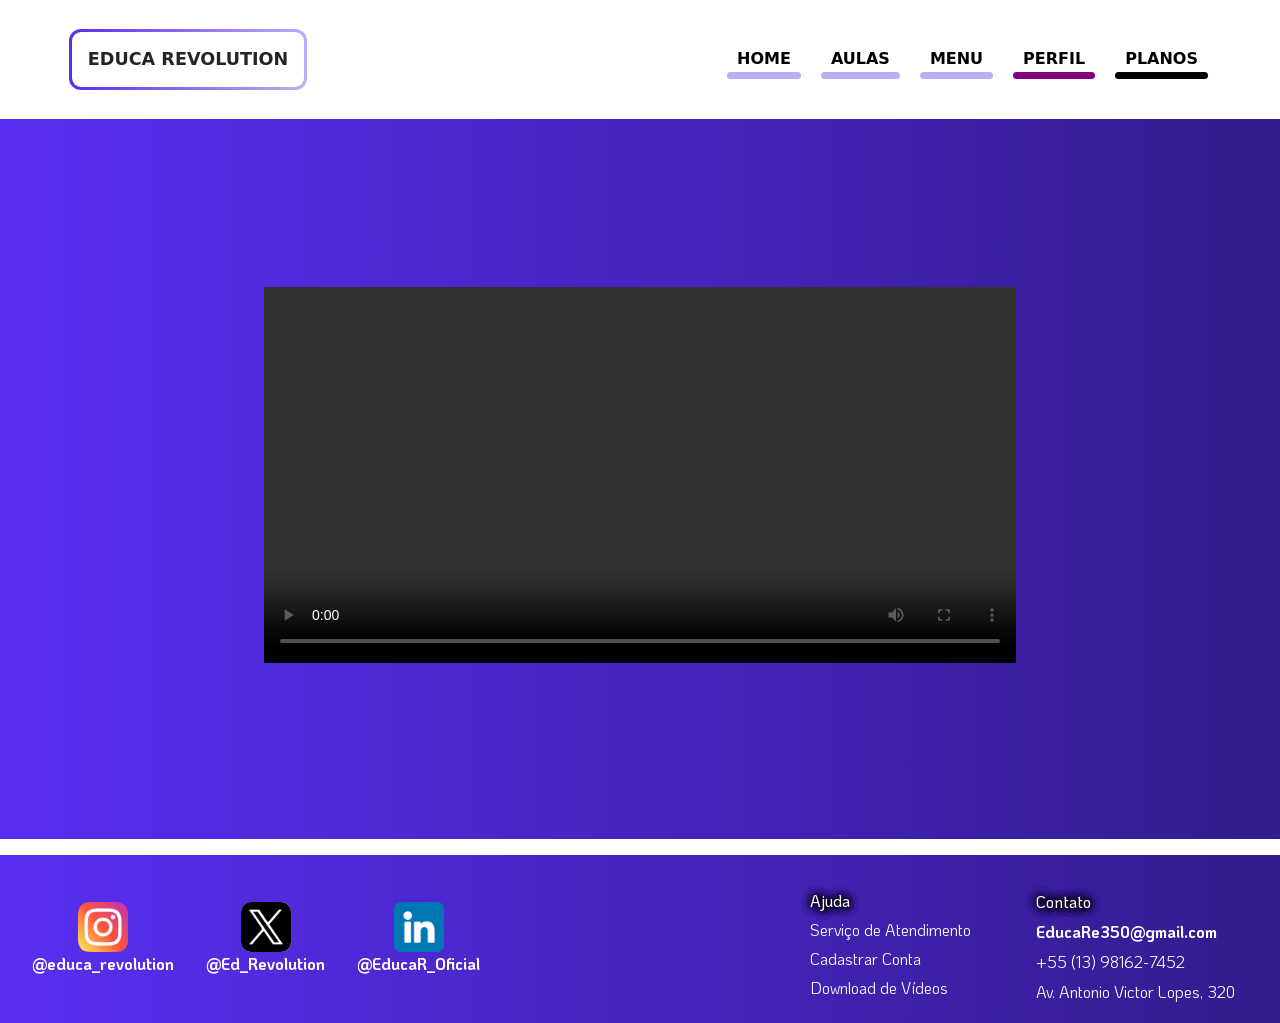
==== aulas-video.html @ f3bda728 "Add files via upload" ====
<!DOCTYPE html>
<html lang="en">
<head>
    <meta charset="UTF-8">
    <meta name="viewport" content="width=device-width, initial-scale=1.0">
    <title>Aula - <span id="videoTitle"></span></title>
    <link rel="stylesheet" href="css/aulas-video.css">
    <link href="https://cdn.jsdelivr.net/npm/bootstrap@5.3.3/dist/css/bootstrap.min.css" rel="stylesheet" integrity="sha384-QWTKZyjpPEjISv5WaRU9OFeRpok6YctnYmDr5pNlyT2bRjXh0JMhjY6hW+ALEwIH" crossorigin="anonymous">
    <link rel="stylesheet" href="https://cdnjs.cloudflare.com/ajax/libs/font-awesome/6.0.0-beta3/css/all.min.css">
</head>
<body>
    
    <nav class="navbar px-5 ">

        <div class="logo">
            EDUCA REVOLUTION
        </div>
        
        <button aria-controls="navigation" aria-expanded="false" class="mobile-toggle">
    
            <i class="fa-solid fa-bars"></i>
            
            
            <span class="sr-only">
                Menu
            </span>
            
        </button>
        
        
        <ul aria-expanded="false" id="navigation" class="nav-links mx-4">
            
            <img aria-hidden="true" class="nav-logo" src="imagens/nav-logo.png">
            
            <li class="mobile-spacing"><a href="home.html" class="nav-item">HOME</a></li>
            <li class="mobile-spacing"><a href="aulas.html" class="nav-item">AULAS</a></li>
            <li class="mobile-spacing"><a href="menu.html" class="nav-item">MENU</a></li>
            <li class="mobile-spacing"><a href="perfil.html" class="nav-item special">PERFIL</a></li>
            <li class="mobile-spacing"><a href="premium.html" class="nav-item premium">PLANOS</a></li>
            
        </ul>
        
        
    </nav>

    <!--esta div é o fundo preto que aparece quando abre-se o menu do MOBILE. -->
    <div class="nav-overlay"></div>

    <main>
    
        <div class="video-container">

                    <video width="1366" controls>
                        <source src="imagens/placeholder-video.mp4" type="video/mp4">
                    </video>
    
            <div class="video__title">
                <h1 id="videoTitle"></h1>
                <!-- <button class="video__playlist-add"></button>
                <button class="video__download"></button> -->
            </div>

        </div>


    </main>

    <!-- Rodape -->
    <footer class="text-white"> <!-- Caixa Roxa - Container -->


        <address class="m-0"> <!-- Tag para endereços e contatos, usada para enquadramento -->
        
        <div class="d-flex flex-row">

            <!-- Icone do instagram -->
            <div class="d-flex align-items-center flex-column alignment-icons">

                <a href="#" class="d-flex align-items-center flex-column link-icons">
                <img class="icon" src="imagens/instagram-icone.png">   
                <p class="text-white fw-bold" style="font-size: 1,23em;">@educa_revolution</p>
                </a>

            </div>

            <!-- Icone do Twitter -->
            <div class="d-flex align-items-center flex-column alignment-icons">

                <a href="#" class="d-flex align-items-center flex-column link-icons">
                    <img class="icon x" src="imagens/twitter-icone.png">
                    <p class="text-white fw-bold" style="font-size: 1,23rem;">@Ed_Revolution</p>
                </a>

            </div>

            <!-- Icone do LinkedIn -->
            <div class="d-flex align-items-center flex-column alignment-icons">
                <a href="#" class="d-flex align-items-center flex-column link-icons">

                    <img class="icon" src="imagens/linkedin-icone.png">
                    <p class="text-white fw-bold" style="font-size: 1,23rem;">@EducaR_Oficial</p>

                </a>
            </div>

        </div>

        <!-- Eleentos da direita -->
        <div class="d-flex flex-row">
            
            <!--Sessão Ajuda-->
            <div class="d-flex flex-column alignment text-nowrap">
                <p style="margin: 1.5%;" class="text-outline text-white">Ajuda</p>
                <a style="margin: 1.5%;" class="link" href="#">Serviço de Atendimento</a>
                <a style="margin: 1.5%;" class="link" href="#">Cadastrar Conta</a>
                <a style="margin: 1.5%;" class="link" href="#">Download de Vídeos</a>
            </div>

            <!-- Sessão Contato -->
            <div class="d-flex flex-column alignment text-nowrap">
                <p style="margin: 1.5%;" class="text-outline text-white">Contato</p>
                <p style="margin: 1.5%;" class="fw-bold">EducaRe350@gmail.com</p>
                <p style="margin: 1.5%;">+55 (13) 98162-7452</p>
                <p style="margin: 1.5%;">Av. Antonio Victor Lopes, 320</p>
            </div>

        </div>


    </address>

    </footer>








<script src="js/aulas.js"></script>
<script src="https://cdn.jsdelivr.net/npm/bootstrap@5.3.3/dist/js/bootstrap.bundle.min.js" integrity="sha384-YvpcrYf0tY3lHB60NNkmXc5s9fDVZLESaAA55NDzOxhy9GkcIdslK1eN7N6jIeHz" crossorigin="anonymous"></script>
</body>
</html>
---- css/aulas-video.css ----
@import url('https://fonts.googleapis.com/css2?family=KoHo:ital,wght@0,200;0,300;0,400;0,500;0,600;0,700;1,200;1,300;1,400;1,500;1,600;1,700&display=swap');

/*Fonte KoHo*/
*{
    padding: 0;
    margin: 0;
}

html{
    font-size:16px;
    margin:0;
    padding: 0;
    box-sizing: border-box;
}

/* styles.css */
body {
    font-family: "KoHo";
}

/*organização da NavBar*/
  .navbar {
    display: flex;
    justify-content: space-between;
    align-items: center;
    background-color: white;
  }
  
  /*Estrutrura/cor da logo*/
  .logo {
    font-weight: bold;
    padding: 0.9rem 1rem;
    margin: 1.3rem;
    font-size: 1.1rem;
    border: 3px solid transparent;
    border-radius: 12px;
    background: linear-gradient(white, white) padding-box, linear-gradient(to right, #592EF2, #BDAEF2) border-box;
    position: relative;
    overflow: hidden;
    transition: color 0.3s;
  }
  
  /*animação da logo*/
  .logo::before {
    content: '';
    position: absolute;
    top: 0;
    left: 0;
    width: 100%;
    height: 100%;
    background-color: purple;
    z-index: -1;
    transition: transform 0.3s ease-in-out;
    transform-origin: left;
  }
  
  /*sensor de houver*/
  .logo:hover {
    color: white;
    background: linear-gradient(#592EF2, #9D85F2) padding-box
  }
  
  .mobile-toggle,
  .nav-logo{
    display: none;
  }

  /*Animação/estrutura dos traços em baixo das opções*/
  .nav-links {
    list-style: none;
    display: flex;
    gap: 20px;
    margin: 0;
    padding: 0;
  }
  
  .nav-item {
    text-decoration: none;
    color: black;
    font-weight: bold;
    padding: 6px 10px;
    border-radius: 10px;
    position: relative;
  }
  
  .nav-item::after {
    content: '';
    display: block;
    width: 100%;
    height: 7px;
    border-radius: 5px;
    background-color: #BDAEF2;
    position: absolute;
    bottom: -5px;
    left: 0;
    transition: bottom 0.3s, background-color 0.3s;
  }
  
  .nav-item:hover::after {
    bottom: 0;
    background-color: purple;
  }
  
  /*Deixa roxo Quando o houver é passado por cima*/
  .nav-item.special::after {
    background-color: purple;
  }
  
  /*PREMIUM*/
  .nav-item.premium::after {
    background-color: black;
  }
  
  .nav-item.active {
    color: white;
  }


.video-container{
    display: flex;
    flex-direction: column;
    justify-content: center;
    align-items: center;

    height: 80vh;
    width: 100%;
    margin-bottom: 1rem;
    padding: 16.5rem;

    background: linear-gradient(to right, #592EF2, #331B8C);
}

video{
    width: 100%;
    height: auto;
}

.video__title{
    width: 10rem;
    color: white;
    font-size: 3rem;
}




/*          FOOTER           */


/*Caixa roxa que engloba os elementos*/
footer { 
    font-family: "KoHo";
    width: auto;
    background: linear-gradient(to right, #592EF2, #331B8C);
    color: white;

}

/*Elemento filho do footer, serve para alinhamento*/
address{
    display:flex;
    align-items: center;
    justify-content: space-between;
    flex-direction: row;
    padding: 1rem;
}

/*alinhamento individual dos ícones*/
.icon{
    width:3.125rem;
    height:3.125rem;
}

/*Sombra do "ajuda" e "Contato" à direita do footer*/
.text-outline{
    font-family: "KoHo";
    font-weight: 500;
    text-shadow: 
        0em 0em 0.5em black,
        -0em 0em 0.5em black,
        0em -0em 0.5em black,
        -0em -0em 0.5em black,
        0 0 0.5em black;
}

/*Função link dos elementos embaixo do "Ajuda"*/
.link{
    text-decoration: none;
    color:white;
}

/*Faz mudar a cor dos links do "Ajuda"*/
.link:hover{
    text-decoration: underline;
    color: rgb(224, 190, 255);
}

/*Tira a underline dos icones das nossas redes*/
.link-icons{
    text-decoration: none;
}

/*Faz aparecer a underline*/
.link-icons:hover{
    text-decoration: underline;
    color: white;
}

/*Fundo branco e arredondamento do icone do Twitter (fundo transparente, o X fica roxo)*/
.x{
    background-color: white; 
    border-radius: 20%;
}
/*Alinhamento dos elementos da direita*/
.alignment{
    padding-top: 1em;
    padding-inline: 2em;
}

/*Alinhamento dos ícones à esquerda (ícones)*/
.alignment-icons{
    padding-top: 1em;
    padding-inline: 1em;
}

/*
##############################################
############### MEDIA QUERIES ################
##############################################
*/

@media screen and (min-width: 1400px){
    html{
        font-size:18px;
    }

    .aulas__grid{
        border:#7c58ff solid 3.5px;
        border-radius: 15px;
        width:23rem;
        background-color: rgb(255, 255, 255);
        padding: 1em;
        text-align: center;
        /* border:2px red solid; */
    }
}

@media screen and (max-width: 1040px){
    html{
        font-size:14px;
    }

    address{
        display:flex;
        align-items: center;
        justify-content: space-between;
        flex-direction: column;
        padding: 1rem;
    }
}

@media screen and (max-width: 950px){
    html{
        font-size:17px;
    }

    .aulas{
        margin: 1em auto;
        width: 80%;
        display: grid;
        grid-template-columns: repeat(2, 0.20fr);
        gap:0.6rem;
        justify-content: center;
        text-align: center;
        padding:1em 0;
    }

}

@media screen and (max-width: 800px){
    html{
        font-size:16px;
    }


    
    .aulas{
        margin: 1em auto;
        width: 80%;
        display: grid;
        grid-template-columns: repeat(1, 0.20fr);
        gap:0.6rem;
        justify-content: center;
        text-align: center;
        padding:1em 0;
    }
    
    .grid__text{
        margin:1em 0;
        text-align: justify;
        font-size: 1.4rem;
    }
    

}

@media screen and (max-width: 560px){
    html{
        font-size:12px;
    }

}
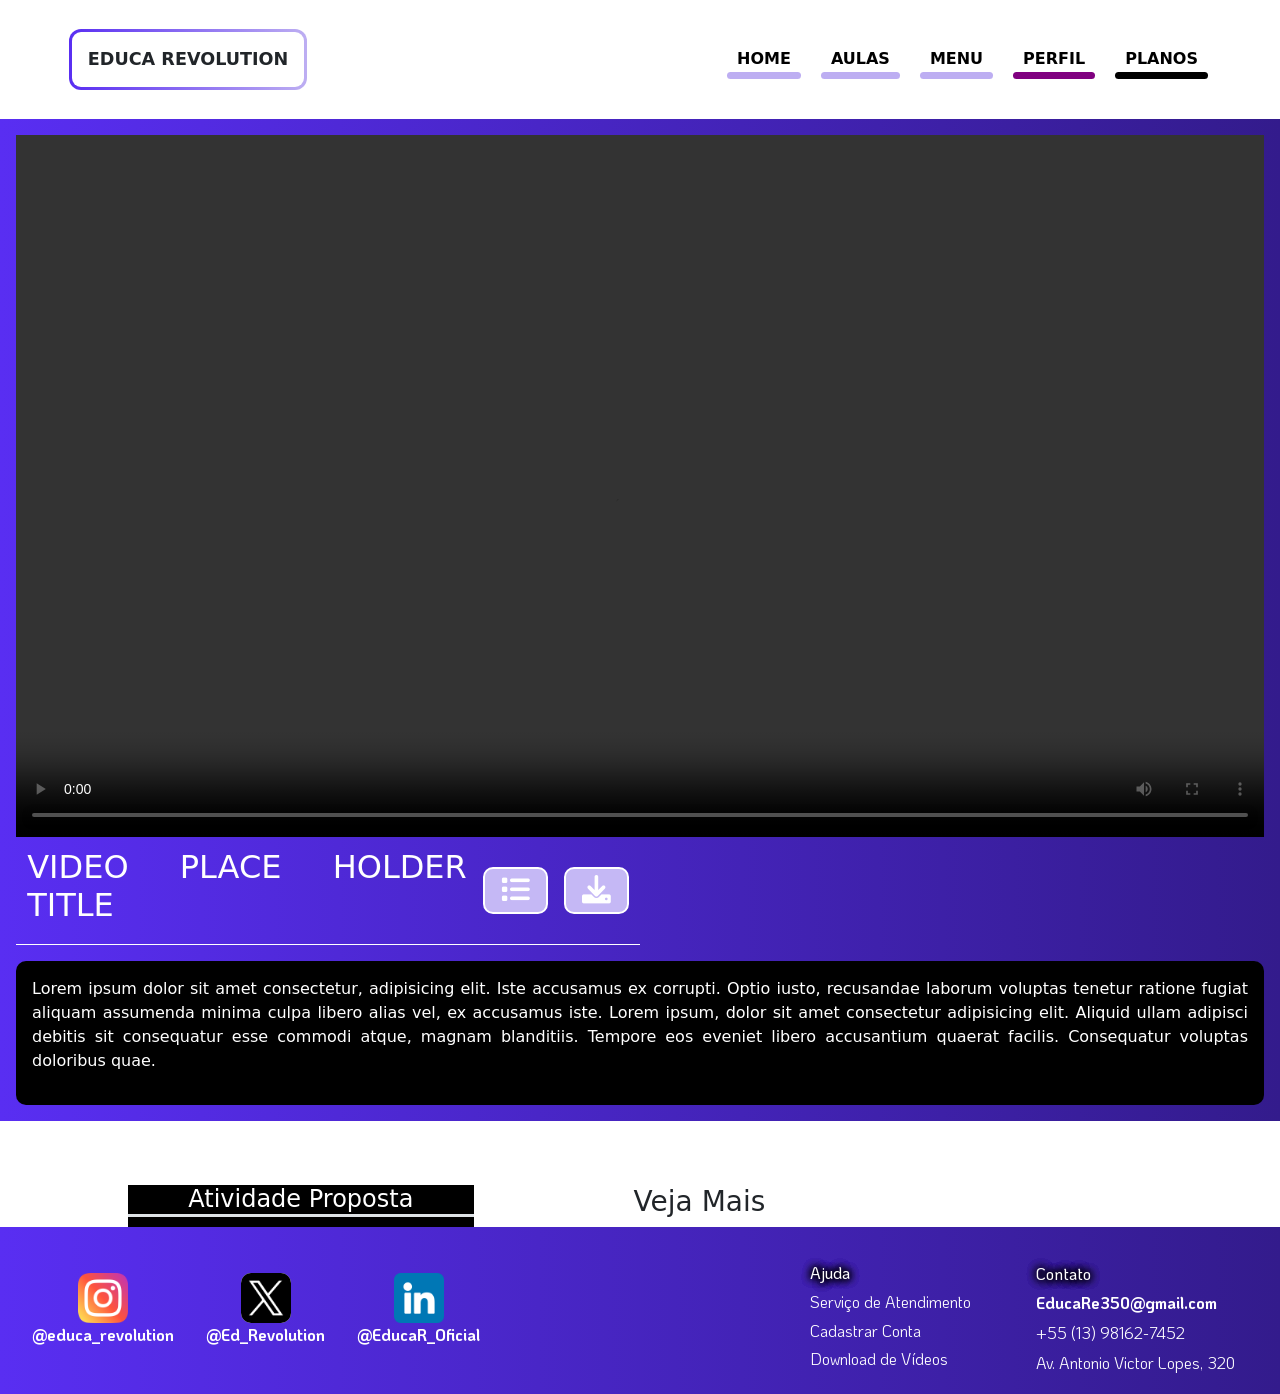
==== commit 1bd12d57: "Add files via upload Mudança de Menu Responsivo e sessão de vídeo" ====
--- a/aulas-video.html
+++ b/aulas-video.html
@@ -1,5 +1,5 @@
 <!DOCTYPE html>
-<html lang="en">
+<html lang="pt-br">
 <head>
     <meta charset="UTF-8">
     <meta name="viewport" content="width=device-width, initial-scale=1.0">
@@ -46,24 +46,45 @@
     <!--esta div é o fundo preto que aparece quando abre-se o menu do MOBILE. -->
     <div class="nav-overlay"></div>
 
-    <main>
+    <main class="video-container">
     
-        <div class="video-container">
+        <div class="video-responsive">
 
-                    <video width="1366" controls>
+                    <video controls>
                         <source src="imagens/placeholder-video.mp4" type="video/mp4">
                     </video>
-    
-            <div class="video__title">
-                <h1 id="videoTitle"></h1>
-                <!-- <button class="video__playlist-add"></button>
-                <button class="video__download"></button> -->
-            </div>
+                
+        </div>
+                
+        <div class="video__title">
+
+                <h2 id="videoTitle">VIDEO PLACE HOLDER TITLE</h2>
+
+                <div class="title__div">
+                    <button class="video__btn"><i class="fa-solid fa-list" style="color: #ffffff;"></i></button>
+                    <button class="video__btn"><i class="fa-solid fa-download" style="color: #ffffff;"></i></button>
+                </div>
 
         </div>
 
+        <div class="video-description">
 
+            <p>Lorem ipsum dolor sit amet consectetur, adipisicing elit. Iste accusamus ex corrupti. Optio iusto, recusandae laborum voluptas tenetur ratione fugiat aliquam assumenda minima culpa libero alias vel, ex accusamus iste. Lorem ipsum, dolor sit amet consectetur adipisicing elit. Aliquid ullam adipisci debitis sit consequatur esse commodi atque, magnam blanditiis. Tempore eos eveniet libero accusantium quaerat facilis. Consequatur voluptas doloribus quae.</p>
+
+        </div>
+        
     </main>
+
+    <div class="page-content">
+
+        <section class="page__lesson">
+            <h4 class="border-bottom border-3">Atividade Proposta</h4>
+        </section>
+
+        <aside class="page__recomended">
+            <h3>Veja Mais</h3>
+        </aside>
+    </div>
 
     <!-- Rodape -->
     <footer class="text-white"> <!-- Caixa Roxa - Container -->
--- a/css/aulas-video.css
+++ b/css/aulas-video.css
@@ -115,31 +115,86 @@
     color: white;
   }
 
-
 .video-container{
+    padding: 1rem;
+    margin-bottom: 4rem;
+    background: linear-gradient(to right, #592EF2, #331B8C);
+}
+
+.video-responsive{
+
+    position: relative;
+    width: 100%;
+    padding-bottom: 56.25%; /* Proporção 16:9 */
+    height: 0;
+    overflow: hidden;
+
+}
+
+.video-responsive video {
+
+    position: absolute;
+    top: 0;
+    left: 0;
+    width: 100%;
+    height: 100%;
+
+  }
+
+
+  .video__title{
+    display:flex;
+    flex-direction: row;
+    justify-content: space-between;
+    align-items: center;
+    text-align: justify;
+    
+    width: 50%;
+    padding: 0.7rem;
+
+    border-bottom: 1px solid white;
+    
+    color: white;
+    font-size: 3rem;
+}
+
+.title__div{
     display: flex;
-    flex-direction: column;
+    align-items: center;
     justify-content: center;
-    align-items: center;
-
-    height: 80vh;
-    width: 100%;
-    margin-bottom: 1rem;
-    padding: 16.5rem;
-
-    background: linear-gradient(to right, #592EF2, #331B8C);
-}
-
-video{
-    width: 100%;
-    height: auto;
-}
-
-.video__title{
-    width: 10rem;
-    color: white;
-    font-size: 3rem;
-}
+}
+
+.video__btn{
+    background-color: #c5b8f5;
+    font-size: 1.8rem;
+    border-radius: 10px;
+    border: 2px white solid;
+    padding: 0.01rem 1rem;
+    margin-left: 1rem;
+}
+
+.video-description{
+    padding: 1rem;
+    margin-top:1rem;
+    color: white;
+    background-color: black;
+    border-radius: 10px;
+    text-align: justify;
+}
+
+.page-content{
+    display: grid;
+    margin: 0 10%;
+    grid-template-columns: repeat(2, 0.4fr);
+    gap: 10rem;
+}
+
+.page__lesson{
+    background: black;
+    color: white;
+    text-align: center;
+}
+
 
 
 
@@ -310,3 +365,10 @@
     }
 
 }
+
+@media screen and (max-width: 420px){
+    html{
+        font-size:10px;
+    }
+
+}
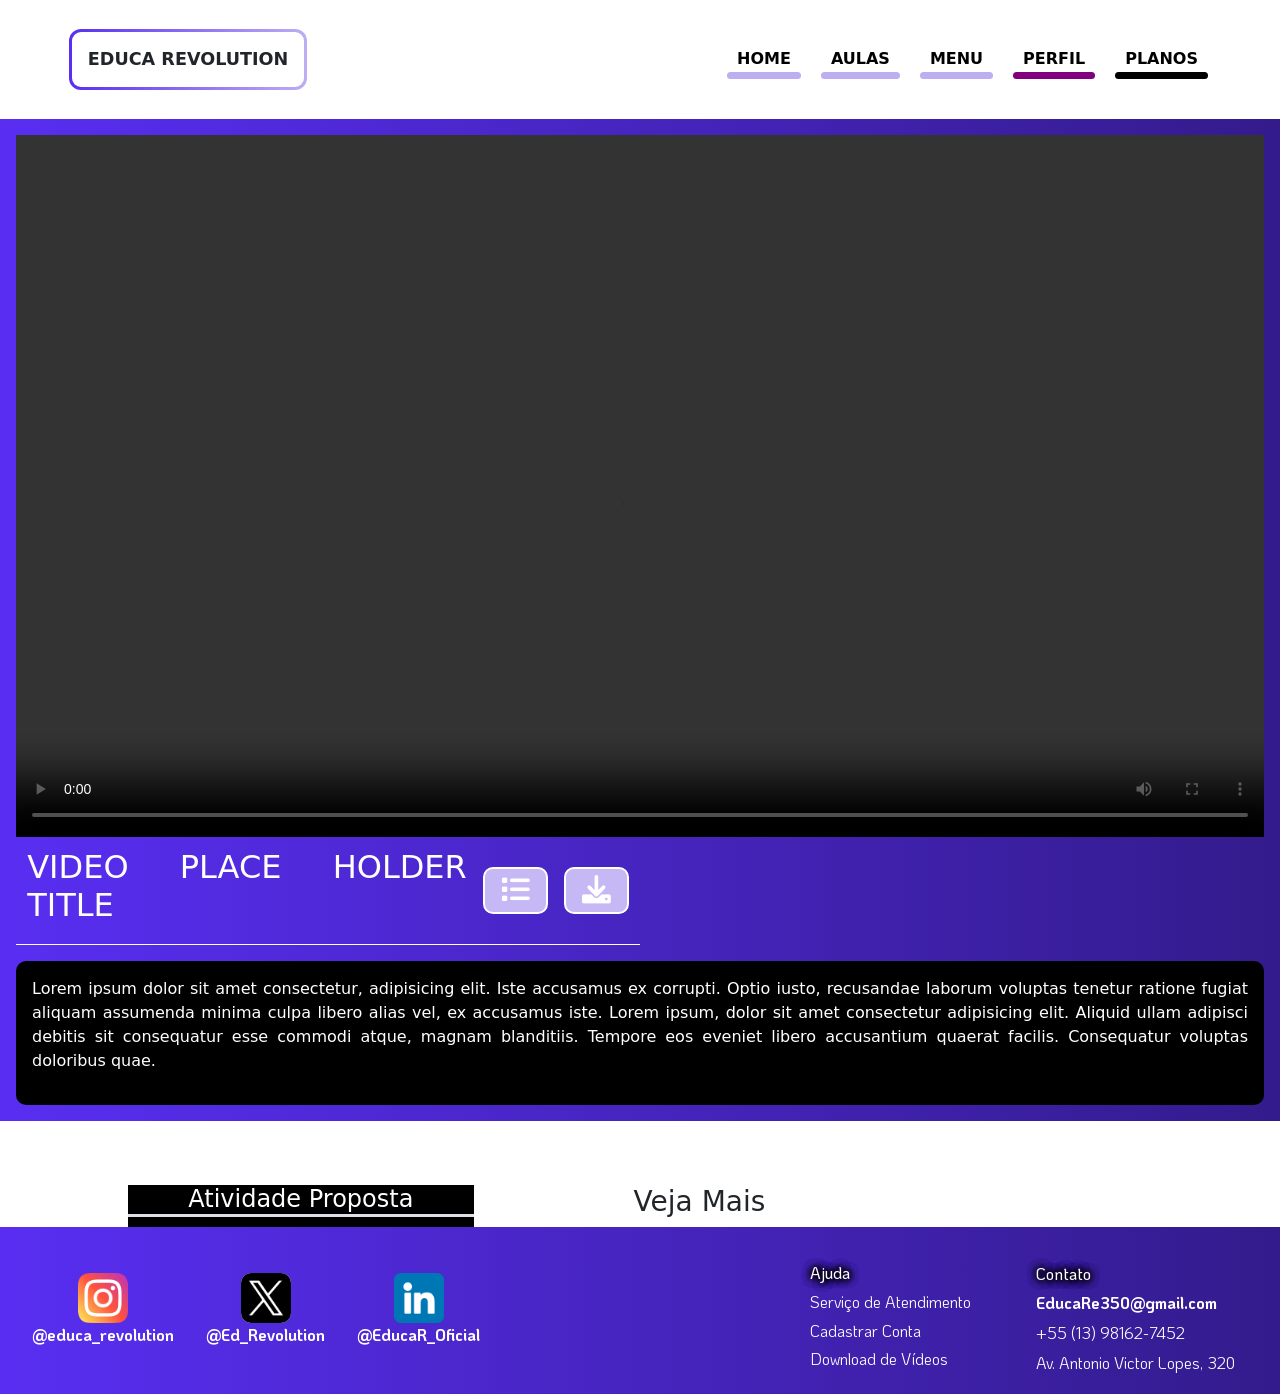
==== commit 8f0d5f8d: "Front-end do proejto ainda incompleto" ====
--- a/aulas-video.html
+++ b/aulas-video.html
@@ -1,165 +1,165 @@
-<!DOCTYPE html>
-<html lang="pt-br">
-<head>
-    <meta charset="UTF-8">
-    <meta name="viewport" content="width=device-width, initial-scale=1.0">
-    <title>Aula - <span id="videoTitle"></span></title>
-    <link rel="stylesheet" href="css/aulas-video.css">
-    <link href="https://cdn.jsdelivr.net/npm/bootstrap@5.3.3/dist/css/bootstrap.min.css" rel="stylesheet" integrity="sha384-QWTKZyjpPEjISv5WaRU9OFeRpok6YctnYmDr5pNlyT2bRjXh0JMhjY6hW+ALEwIH" crossorigin="anonymous">
-    <link rel="stylesheet" href="https://cdnjs.cloudflare.com/ajax/libs/font-awesome/6.0.0-beta3/css/all.min.css">
-</head>
-<body>
-    
-    <nav class="navbar px-5 ">
-
-        <div class="logo">
-            EDUCA REVOLUTION
-        </div>
-        
-        <button aria-controls="navigation" aria-expanded="false" class="mobile-toggle">
-    
-            <i class="fa-solid fa-bars"></i>
-            
-            
-            <span class="sr-only">
-                Menu
-            </span>
-            
-        </button>
-        
-        
-        <ul aria-expanded="false" id="navigation" class="nav-links mx-4">
-            
-            <img aria-hidden="true" class="nav-logo" src="imagens/nav-logo.png">
-            
-            <li class="mobile-spacing"><a href="home.html" class="nav-item">HOME</a></li>
-            <li class="mobile-spacing"><a href="aulas.html" class="nav-item">AULAS</a></li>
-            <li class="mobile-spacing"><a href="menu.html" class="nav-item">MENU</a></li>
-            <li class="mobile-spacing"><a href="perfil.html" class="nav-item special">PERFIL</a></li>
-            <li class="mobile-spacing"><a href="premium.html" class="nav-item premium">PLANOS</a></li>
-            
-        </ul>
-        
-        
-    </nav>
-
-    <!--esta div é o fundo preto que aparece quando abre-se o menu do MOBILE. -->
-    <div class="nav-overlay"></div>
-
-    <main class="video-container">
-    
-        <div class="video-responsive">
-
-                    <video controls>
-                        <source src="imagens/placeholder-video.mp4" type="video/mp4">
-                    </video>
-                
-        </div>
-                
-        <div class="video__title">
-
-                <h2 id="videoTitle">VIDEO PLACE HOLDER TITLE</h2>
-
-                <div class="title__div">
-                    <button class="video__btn"><i class="fa-solid fa-list" style="color: #ffffff;"></i></button>
-                    <button class="video__btn"><i class="fa-solid fa-download" style="color: #ffffff;"></i></button>
-                </div>
-
-        </div>
-
-        <div class="video-description">
-
-            <p>Lorem ipsum dolor sit amet consectetur, adipisicing elit. Iste accusamus ex corrupti. Optio iusto, recusandae laborum voluptas tenetur ratione fugiat aliquam assumenda minima culpa libero alias vel, ex accusamus iste. Lorem ipsum, dolor sit amet consectetur adipisicing elit. Aliquid ullam adipisci debitis sit consequatur esse commodi atque, magnam blanditiis. Tempore eos eveniet libero accusantium quaerat facilis. Consequatur voluptas doloribus quae.</p>
-
-        </div>
-        
-    </main>
-
-    <div class="page-content">
-
-        <section class="page__lesson">
-            <h4 class="border-bottom border-3">Atividade Proposta</h4>
-        </section>
-
-        <aside class="page__recomended">
-            <h3>Veja Mais</h3>
-        </aside>
-    </div>
-
-    <!-- Rodape -->
-    <footer class="text-white"> <!-- Caixa Roxa - Container -->
-
-
-        <address class="m-0"> <!-- Tag para endereços e contatos, usada para enquadramento -->
-        
-        <div class="d-flex flex-row">
-
-            <!-- Icone do instagram -->
-            <div class="d-flex align-items-center flex-column alignment-icons">
-
-                <a href="#" class="d-flex align-items-center flex-column link-icons">
-                <img class="icon" src="imagens/instagram-icone.png">   
-                <p class="text-white fw-bold" style="font-size: 1,23em;">@educa_revolution</p>
-                </a>
-
-            </div>
-
-            <!-- Icone do Twitter -->
-            <div class="d-flex align-items-center flex-column alignment-icons">
-
-                <a href="#" class="d-flex align-items-center flex-column link-icons">
-                    <img class="icon x" src="imagens/twitter-icone.png">
-                    <p class="text-white fw-bold" style="font-size: 1,23rem;">@Ed_Revolution</p>
-                </a>
-
-            </div>
-
-            <!-- Icone do LinkedIn -->
-            <div class="d-flex align-items-center flex-column alignment-icons">
-                <a href="#" class="d-flex align-items-center flex-column link-icons">
-
-                    <img class="icon" src="imagens/linkedin-icone.png">
-                    <p class="text-white fw-bold" style="font-size: 1,23rem;">@EducaR_Oficial</p>
-
-                </a>
-            </div>
-
-        </div>
-
-        <!-- Eleentos da direita -->
-        <div class="d-flex flex-row">
-            
-            <!--Sessão Ajuda-->
-            <div class="d-flex flex-column alignment text-nowrap">
-                <p style="margin: 1.5%;" class="text-outline text-white">Ajuda</p>
-                <a style="margin: 1.5%;" class="link" href="#">Serviço de Atendimento</a>
-                <a style="margin: 1.5%;" class="link" href="#">Cadastrar Conta</a>
-                <a style="margin: 1.5%;" class="link" href="#">Download de Vídeos</a>
-            </div>
-
-            <!-- Sessão Contato -->
-            <div class="d-flex flex-column alignment text-nowrap">
-                <p style="margin: 1.5%;" class="text-outline text-white">Contato</p>
-                <p style="margin: 1.5%;" class="fw-bold">EducaRe350@gmail.com</p>
-                <p style="margin: 1.5%;">+55 (13) 98162-7452</p>
-                <p style="margin: 1.5%;">Av. Antonio Victor Lopes, 320</p>
-            </div>
-
-        </div>
-
-
-    </address>
-
-    </footer>
-
-
-
-
-
-
-
-
-<script src="js/aulas.js"></script>
-<script src="https://cdn.jsdelivr.net/npm/bootstrap@5.3.3/dist/js/bootstrap.bundle.min.js" integrity="sha384-YvpcrYf0tY3lHB60NNkmXc5s9fDVZLESaAA55NDzOxhy9GkcIdslK1eN7N6jIeHz" crossorigin="anonymous"></script>
-</body>
+<!DOCTYPE html>
+<html lang="pt-br">
+<head>
+    <meta charset="UTF-8">
+    <meta name="viewport" content="width=device-width, initial-scale=1.0">
+    <title>Aula - <span id="videoTitle"></span></title>
+    <link rel="stylesheet" href="css/aulas-video.css">
+    <link href="https://cdn.jsdelivr.net/npm/bootstrap@5.3.3/dist/css/bootstrap.min.css" rel="stylesheet" integrity="sha384-QWTKZyjpPEjISv5WaRU9OFeRpok6YctnYmDr5pNlyT2bRjXh0JMhjY6hW+ALEwIH" crossorigin="anonymous">
+    <link rel="stylesheet" href="https://cdnjs.cloudflare.com/ajax/libs/font-awesome/6.0.0-beta3/css/all.min.css">
+</head>
+<body>
+    
+    <nav class="navbar px-5 ">
+
+        <div class="logo">
+            EDUCA REVOLUTION
+        </div>
+        
+        <button aria-controls="navigation" aria-expanded="false" class="mobile-toggle">
+    
+            <i class="fa-solid fa-bars"></i>
+            
+            
+            <span class="sr-only">
+                Menu
+            </span>
+            
+        </button>
+        
+        
+        <ul aria-expanded="false" id="navigation" class="nav-links mx-4">
+            
+            <img aria-hidden="true" class="nav-logo" src="imagens/nav-logo.png">
+            
+            <li class="mobile-spacing"><a href="home.html" class="nav-item">HOME</a></li>
+            <li class="mobile-spacing"><a href="aulas.html" class="nav-item">AULAS</a></li>
+            <li class="mobile-spacing"><a href="menu.html" class="nav-item">MENU</a></li>
+            <li class="mobile-spacing"><a href="perfil.html" class="nav-item special">PERFIL</a></li>
+            <li class="mobile-spacing"><a href="premium.html" class="nav-item premium">PLANOS</a></li>
+            
+        </ul>
+        
+        
+    </nav>
+
+    <!--esta div é o fundo preto que aparece quando abre-se o menu do MOBILE. -->
+    <div class="nav-overlay"></div>
+
+    <main class="video-container">
+    
+        <div class="video-responsive">
+
+                    <video controls>
+                        <source src="imagens/placeholder-video.mp4" type="video/mp4">
+                    </video>
+                
+        </div>
+                
+        <div class="video__title">
+
+                <h2 id="videoTitle">VIDEO PLACE HOLDER TITLE</h2>
+
+                <div class="title__div">
+                    <button class="video__btn"><i class="fa-solid fa-list" style="color: #ffffff;"></i></button>
+                    <button class="video__btn"><i class="fa-solid fa-download" style="color: #ffffff;"></i></button>
+                </div>
+
+        </div>
+
+        <div class="video-description">
+
+            <p>Lorem ipsum dolor sit amet consectetur, adipisicing elit. Iste accusamus ex corrupti. Optio iusto, recusandae laborum voluptas tenetur ratione fugiat aliquam assumenda minima culpa libero alias vel, ex accusamus iste. Lorem ipsum, dolor sit amet consectetur adipisicing elit. Aliquid ullam adipisci debitis sit consequatur esse commodi atque, magnam blanditiis. Tempore eos eveniet libero accusantium quaerat facilis. Consequatur voluptas doloribus quae.</p>
+
+        </div>
+        
+    </main>
+
+    <div class="page-content">
+
+        <section class="page__lesson">
+            <h4 class="border-bottom border-3">Atividade Proposta</h4>
+        </section>
+
+        <aside class="page__recomended">
+            <h3>Veja Mais</h3>
+        </aside>
+    </div>
+
+    <!-- Rodape -->
+    <footer class="text-white"> <!-- Caixa Roxa - Container -->
+
+
+        <address class="m-0"> <!-- Tag para endereços e contatos, usada para enquadramento -->
+        
+        <div class="d-flex flex-row">
+
+            <!-- Icone do instagram -->
+            <div class="d-flex align-items-center flex-column alignment-icons">
+
+                <a href="#" class="d-flex align-items-center flex-column link-icons">
+                <img class="icon" src="imagens/instagram-icone.png">   
+                <p class="text-white fw-bold" style="font-size: 1,23em;">@educa_revolution</p>
+                </a>
+
+            </div>
+
+            <!-- Icone do Twitter -->
+            <div class="d-flex align-items-center flex-column alignment-icons">
+
+                <a href="#" class="d-flex align-items-center flex-column link-icons">
+                    <img class="icon x" src="imagens/twitter-icone.png">
+                    <p class="text-white fw-bold" style="font-size: 1,23rem;">@Ed_Revolution</p>
+                </a>
+
+            </div>
+
+            <!-- Icone do LinkedIn -->
+            <div class="d-flex align-items-center flex-column alignment-icons">
+                <a href="#" class="d-flex align-items-center flex-column link-icons">
+
+                    <img class="icon" src="imagens/linkedin-icone.png">
+                    <p class="text-white fw-bold" style="font-size: 1,23rem;">@EducaR_Oficial</p>
+
+                </a>
+            </div>
+
+        </div>
+
+        <!-- Eleentos da direita -->
+        <div class="d-flex flex-row">
+            
+            <!--Sessão Ajuda-->
+            <div class="d-flex flex-column alignment text-nowrap">
+                <p style="margin: 1.5%;" class="text-outline text-white">Ajuda</p>
+                <a style="margin: 1.5%;" class="link" href="#">Serviço de Atendimento</a>
+                <a style="margin: 1.5%;" class="link" href="#">Cadastrar Conta</a>
+                <a style="margin: 1.5%;" class="link" href="#">Download de Vídeos</a>
+            </div>
+
+            <!-- Sessão Contato -->
+            <div class="d-flex flex-column alignment text-nowrap">
+                <p style="margin: 1.5%;" class="text-outline text-white">Contato</p>
+                <p style="margin: 1.5%;" class="fw-bold">EducaRe350@gmail.com</p>
+                <p style="margin: 1.5%;">+55 (13) 98162-7452</p>
+                <p style="margin: 1.5%;">Av. Antonio Victor Lopes, 320</p>
+            </div>
+
+        </div>
+
+
+    </address>
+
+    </footer>
+
+
+
+
+
+
+
+
+<script src="js/aulas.js"></script>
+<script src="https://cdn.jsdelivr.net/npm/bootstrap@5.3.3/dist/js/bootstrap.bundle.min.js" integrity="sha384-YvpcrYf0tY3lHB60NNkmXc5s9fDVZLESaAA55NDzOxhy9GkcIdslK1eN7N6jIeHz" crossorigin="anonymous"></script>
+</body>
 </html>
--- a/css/aulas-video.css
+++ b/css/aulas-video.css
@@ -1,374 +1,374 @@
-@import url('https://fonts.googleapis.com/css2?family=KoHo:ital,wght@0,200;0,300;0,400;0,500;0,600;0,700;1,200;1,300;1,400;1,500;1,600;1,700&display=swap');
-
-/*Fonte KoHo*/
-*{
-    padding: 0;
-    margin: 0;
-}
-
-html{
-    font-size:16px;
-    margin:0;
-    padding: 0;
-    box-sizing: border-box;
-}
-
-/* styles.css */
-body {
-    font-family: "KoHo";
-}
-
-/*organização da NavBar*/
-  .navbar {
-    display: flex;
-    justify-content: space-between;
-    align-items: center;
-    background-color: white;
-  }
-  
-  /*Estrutrura/cor da logo*/
-  .logo {
-    font-weight: bold;
-    padding: 0.9rem 1rem;
-    margin: 1.3rem;
-    font-size: 1.1rem;
-    border: 3px solid transparent;
-    border-radius: 12px;
-    background: linear-gradient(white, white) padding-box, linear-gradient(to right, #592EF2, #BDAEF2) border-box;
-    position: relative;
-    overflow: hidden;
-    transition: color 0.3s;
-  }
-  
-  /*animação da logo*/
-  .logo::before {
-    content: '';
-    position: absolute;
-    top: 0;
-    left: 0;
-    width: 100%;
-    height: 100%;
-    background-color: purple;
-    z-index: -1;
-    transition: transform 0.3s ease-in-out;
-    transform-origin: left;
-  }
-  
-  /*sensor de houver*/
-  .logo:hover {
-    color: white;
-    background: linear-gradient(#592EF2, #9D85F2) padding-box
-  }
-  
-  .mobile-toggle,
-  .nav-logo{
-    display: none;
-  }
-
-  /*Animação/estrutura dos traços em baixo das opções*/
-  .nav-links {
-    list-style: none;
-    display: flex;
-    gap: 20px;
-    margin: 0;
-    padding: 0;
-  }
-  
-  .nav-item {
-    text-decoration: none;
-    color: black;
-    font-weight: bold;
-    padding: 6px 10px;
-    border-radius: 10px;
-    position: relative;
-  }
-  
-  .nav-item::after {
-    content: '';
-    display: block;
-    width: 100%;
-    height: 7px;
-    border-radius: 5px;
-    background-color: #BDAEF2;
-    position: absolute;
-    bottom: -5px;
-    left: 0;
-    transition: bottom 0.3s, background-color 0.3s;
-  }
-  
-  .nav-item:hover::after {
-    bottom: 0;
-    background-color: purple;
-  }
-  
-  /*Deixa roxo Quando o houver é passado por cima*/
-  .nav-item.special::after {
-    background-color: purple;
-  }
-  
-  /*PREMIUM*/
-  .nav-item.premium::after {
-    background-color: black;
-  }
-  
-  .nav-item.active {
-    color: white;
-  }
-
-.video-container{
-    padding: 1rem;
-    margin-bottom: 4rem;
-    background: linear-gradient(to right, #592EF2, #331B8C);
-}
-
-.video-responsive{
-
-    position: relative;
-    width: 100%;
-    padding-bottom: 56.25%; /* Proporção 16:9 */
-    height: 0;
-    overflow: hidden;
-
-}
-
-.video-responsive video {
-
-    position: absolute;
-    top: 0;
-    left: 0;
-    width: 100%;
-    height: 100%;
-
-  }
-
-
-  .video__title{
-    display:flex;
-    flex-direction: row;
-    justify-content: space-between;
-    align-items: center;
-    text-align: justify;
-    
-    width: 50%;
-    padding: 0.7rem;
-
-    border-bottom: 1px solid white;
-    
-    color: white;
-    font-size: 3rem;
-}
-
-.title__div{
-    display: flex;
-    align-items: center;
-    justify-content: center;
-}
-
-.video__btn{
-    background-color: #c5b8f5;
-    font-size: 1.8rem;
-    border-radius: 10px;
-    border: 2px white solid;
-    padding: 0.01rem 1rem;
-    margin-left: 1rem;
-}
-
-.video-description{
-    padding: 1rem;
-    margin-top:1rem;
-    color: white;
-    background-color: black;
-    border-radius: 10px;
-    text-align: justify;
-}
-
-.page-content{
-    display: grid;
-    margin: 0 10%;
-    grid-template-columns: repeat(2, 0.4fr);
-    gap: 10rem;
-}
-
-.page__lesson{
-    background: black;
-    color: white;
-    text-align: center;
-}
-
-
-
-
-
-/*          FOOTER           */
-
-
-/*Caixa roxa que engloba os elementos*/
-footer { 
-    font-family: "KoHo";
-    width: auto;
-    background: linear-gradient(to right, #592EF2, #331B8C);
-    color: white;
-
-}
-
-/*Elemento filho do footer, serve para alinhamento*/
-address{
-    display:flex;
-    align-items: center;
-    justify-content: space-between;
-    flex-direction: row;
-    padding: 1rem;
-}
-
-/*alinhamento individual dos ícones*/
-.icon{
-    width:3.125rem;
-    height:3.125rem;
-}
-
-/*Sombra do "ajuda" e "Contato" à direita do footer*/
-.text-outline{
-    font-family: "KoHo";
-    font-weight: 500;
-    text-shadow: 
-        0em 0em 0.5em black,
-        -0em 0em 0.5em black,
-        0em -0em 0.5em black,
-        -0em -0em 0.5em black,
-        0 0 0.5em black;
-}
-
-/*Função link dos elementos embaixo do "Ajuda"*/
-.link{
-    text-decoration: none;
-    color:white;
-}
-
-/*Faz mudar a cor dos links do "Ajuda"*/
-.link:hover{
-    text-decoration: underline;
-    color: rgb(224, 190, 255);
-}
-
-/*Tira a underline dos icones das nossas redes*/
-.link-icons{
-    text-decoration: none;
-}
-
-/*Faz aparecer a underline*/
-.link-icons:hover{
-    text-decoration: underline;
-    color: white;
-}
-
-/*Fundo branco e arredondamento do icone do Twitter (fundo transparente, o X fica roxo)*/
-.x{
-    background-color: white; 
-    border-radius: 20%;
-}
-/*Alinhamento dos elementos da direita*/
-.alignment{
-    padding-top: 1em;
-    padding-inline: 2em;
-}
-
-/*Alinhamento dos ícones à esquerda (ícones)*/
-.alignment-icons{
-    padding-top: 1em;
-    padding-inline: 1em;
-}
-
-/*
-##############################################
-############### MEDIA QUERIES ################
-##############################################
-*/
-
-@media screen and (min-width: 1400px){
-    html{
-        font-size:18px;
-    }
-
-    .aulas__grid{
-        border:#7c58ff solid 3.5px;
-        border-radius: 15px;
-        width:23rem;
-        background-color: rgb(255, 255, 255);
-        padding: 1em;
-        text-align: center;
-        /* border:2px red solid; */
-    }
-}
-
-@media screen and (max-width: 1040px){
-    html{
-        font-size:14px;
-    }
-
-    address{
-        display:flex;
-        align-items: center;
-        justify-content: space-between;
-        flex-direction: column;
-        padding: 1rem;
-    }
-}
-
-@media screen and (max-width: 950px){
-    html{
-        font-size:17px;
-    }
-
-    .aulas{
-        margin: 1em auto;
-        width: 80%;
-        display: grid;
-        grid-template-columns: repeat(2, 0.20fr);
-        gap:0.6rem;
-        justify-content: center;
-        text-align: center;
-        padding:1em 0;
-    }
-
-}
-
-@media screen and (max-width: 800px){
-    html{
-        font-size:16px;
-    }
-
-
-    
-    .aulas{
-        margin: 1em auto;
-        width: 80%;
-        display: grid;
-        grid-template-columns: repeat(1, 0.20fr);
-        gap:0.6rem;
-        justify-content: center;
-        text-align: center;
-        padding:1em 0;
-    }
-    
-    .grid__text{
-        margin:1em 0;
-        text-align: justify;
-        font-size: 1.4rem;
-    }
-    
-
-}
-
-@media screen and (max-width: 560px){
-    html{
-        font-size:12px;
-    }
-
-}
-
-@media screen and (max-width: 420px){
-    html{
-        font-size:10px;
-    }
-
-}
+@import url('https://fonts.googleapis.com/css2?family=KoHo:ital,wght@0,200;0,300;0,400;0,500;0,600;0,700;1,200;1,300;1,400;1,500;1,600;1,700&display=swap');
+
+/*Fonte KoHo*/
+*{
+    padding: 0;
+    margin: 0;
+}
+
+html{
+    font-size:16px;
+    margin:0;
+    padding: 0;
+    box-sizing: border-box;
+}
+
+/* styles.css */
+body {
+    font-family: "KoHo";
+}
+
+/*organização da NavBar*/
+  .navbar {
+    display: flex;
+    justify-content: space-between;
+    align-items: center;
+    background-color: white;
+  }
+  
+  /*Estrutrura/cor da logo*/
+  .logo {
+    font-weight: bold;
+    padding: 0.9rem 1rem;
+    margin: 1.3rem;
+    font-size: 1.1rem;
+    border: 3px solid transparent;
+    border-radius: 12px;
+    background: linear-gradient(white, white) padding-box, linear-gradient(to right, #592EF2, #BDAEF2) border-box;
+    position: relative;
+    overflow: hidden;
+    transition: color 0.3s;
+  }
+  
+  /*animação da logo*/
+  .logo::before {
+    content: '';
+    position: absolute;
+    top: 0;
+    left: 0;
+    width: 100%;
+    height: 100%;
+    background-color: purple;
+    z-index: -1;
+    transition: transform 0.3s ease-in-out;
+    transform-origin: left;
+  }
+  
+  /*sensor de houver*/
+  .logo:hover {
+    color: white;
+    background: linear-gradient(#592EF2, #9D85F2) padding-box
+  }
+  
+  .mobile-toggle,
+  .nav-logo{
+    display: none;
+  }
+
+  /*Animação/estrutura dos traços em baixo das opções*/
+  .nav-links {
+    list-style: none;
+    display: flex;
+    gap: 20px;
+    margin: 0;
+    padding: 0;
+  }
+  
+  .nav-item {
+    text-decoration: none;
+    color: black;
+    font-weight: bold;
+    padding: 6px 10px;
+    border-radius: 10px;
+    position: relative;
+  }
+  
+  .nav-item::after {
+    content: '';
+    display: block;
+    width: 100%;
+    height: 7px;
+    border-radius: 5px;
+    background-color: #BDAEF2;
+    position: absolute;
+    bottom: -5px;
+    left: 0;
+    transition: bottom 0.3s, background-color 0.3s;
+  }
+  
+  .nav-item:hover::after {
+    bottom: 0;
+    background-color: purple;
+  }
+  
+  /*Deixa roxo Quando o houver é passado por cima*/
+  .nav-item.special::after {
+    background-color: purple;
+  }
+  
+  /*PREMIUM*/
+  .nav-item.premium::after {
+    background-color: black;
+  }
+  
+  .nav-item.active {
+    color: white;
+  }
+
+.video-container{
+    padding: 1rem;
+    margin-bottom: 4rem;
+    background: linear-gradient(to right, #592EF2, #331B8C);
+}
+
+.video-responsive{
+
+    position: relative;
+    width: 100%;
+    padding-bottom: 56.25%; /* Proporção 16:9 */
+    height: 0;
+    overflow: hidden;
+
+}
+
+.video-responsive video {
+
+    position: absolute;
+    top: 0;
+    left: 0;
+    width: 100%;
+    height: 100%;
+
+  }
+
+
+  .video__title{
+    display:flex;
+    flex-direction: row;
+    justify-content: space-between;
+    align-items: center;
+    text-align: justify;
+    
+    width: 50%;
+    padding: 0.7rem;
+
+    border-bottom: 1px solid white;
+    
+    color: white;
+    font-size: 3rem;
+}
+
+.title__div{
+    display: flex;
+    align-items: center;
+    justify-content: center;
+}
+
+.video__btn{
+    background-color: #c5b8f5;
+    font-size: 1.8rem;
+    border-radius: 10px;
+    border: 2px white solid;
+    padding: 0.01rem 1rem;
+    margin-left: 1rem;
+}
+
+.video-description{
+    padding: 1rem;
+    margin-top:1rem;
+    color: white;
+    background-color: black;
+    border-radius: 10px;
+    text-align: justify;
+}
+
+.page-content{
+    display: grid;
+    margin: 0 10%;
+    grid-template-columns: repeat(2, 0.4fr);
+    gap: 10rem;
+}
+
+.page__lesson{
+    background: black;
+    color: white;
+    text-align: center;
+}
+
+
+
+
+
+/*          FOOTER           */
+
+
+/*Caixa roxa que engloba os elementos*/
+footer { 
+    font-family: "KoHo";
+    width: auto;
+    background: linear-gradient(to right, #592EF2, #331B8C);
+    color: white;
+
+}
+
+/*Elemento filho do footer, serve para alinhamento*/
+address{
+    display:flex;
+    align-items: center;
+    justify-content: space-between;
+    flex-direction: row;
+    padding: 1rem;
+}
+
+/*alinhamento individual dos ícones*/
+.icon{
+    width:3.125rem;
+    height:3.125rem;
+}
+
+/*Sombra do "ajuda" e "Contato" à direita do footer*/
+.text-outline{
+    font-family: "KoHo";
+    font-weight: 500;
+    text-shadow: 
+        0em 0em 0.5em black,
+        -0em 0em 0.5em black,
+        0em -0em 0.5em black,
+        -0em -0em 0.5em black,
+        0 0 0.5em black;
+}
+
+/*Função link dos elementos embaixo do "Ajuda"*/
+.link{
+    text-decoration: none;
+    color:white;
+}
+
+/*Faz mudar a cor dos links do "Ajuda"*/
+.link:hover{
+    text-decoration: underline;
+    color: rgb(224, 190, 255);
+}
+
+/*Tira a underline dos icones das nossas redes*/
+.link-icons{
+    text-decoration: none;
+}
+
+/*Faz aparecer a underline*/
+.link-icons:hover{
+    text-decoration: underline;
+    color: white;
+}
+
+/*Fundo branco e arredondamento do icone do Twitter (fundo transparente, o X fica roxo)*/
+.x{
+    background-color: white; 
+    border-radius: 20%;
+}
+/*Alinhamento dos elementos da direita*/
+.alignment{
+    padding-top: 1em;
+    padding-inline: 2em;
+}
+
+/*Alinhamento dos ícones à esquerda (ícones)*/
+.alignment-icons{
+    padding-top: 1em;
+    padding-inline: 1em;
+}
+
+/*
+##############################################
+############### MEDIA QUERIES ################
+##############################################
+*/
+
+@media screen and (min-width: 1400px){
+    html{
+        font-size:18px;
+    }
+
+    .aulas__grid{
+        border:#7c58ff solid 3.5px;
+        border-radius: 15px;
+        width:23rem;
+        background-color: rgb(255, 255, 255);
+        padding: 1em;
+        text-align: center;
+        /* border:2px red solid; */
+    }
+}
+
+@media screen and (max-width: 1040px){
+    html{
+        font-size:14px;
+    }
+
+    address{
+        display:flex;
+        align-items: center;
+        justify-content: space-between;
+        flex-direction: column;
+        padding: 1rem;
+    }
+}
+
+@media screen and (max-width: 950px){
+    html{
+        font-size:17px;
+    }
+
+    .aulas{
+        margin: 1em auto;
+        width: 80%;
+        display: grid;
+        grid-template-columns: repeat(2, 0.20fr);
+        gap:0.6rem;
+        justify-content: center;
+        text-align: center;
+        padding:1em 0;
+    }
+
+}
+
+@media screen and (max-width: 800px){
+    html{
+        font-size:16px;
+    }
+
+
+    
+    .aulas{
+        margin: 1em auto;
+        width: 80%;
+        display: grid;
+        grid-template-columns: repeat(1, 0.20fr);
+        gap:0.6rem;
+        justify-content: center;
+        text-align: center;
+        padding:1em 0;
+    }
+    
+    .grid__text{
+        margin:1em 0;
+        text-align: justify;
+        font-size: 1.4rem;
+    }
+    
+
+}
+
+@media screen and (max-width: 560px){
+    html{
+        font-size:12px;
+    }
+
+}
+
+@media screen and (max-width: 420px){
+    html{
+        font-size:10px;
+    }
+
+}
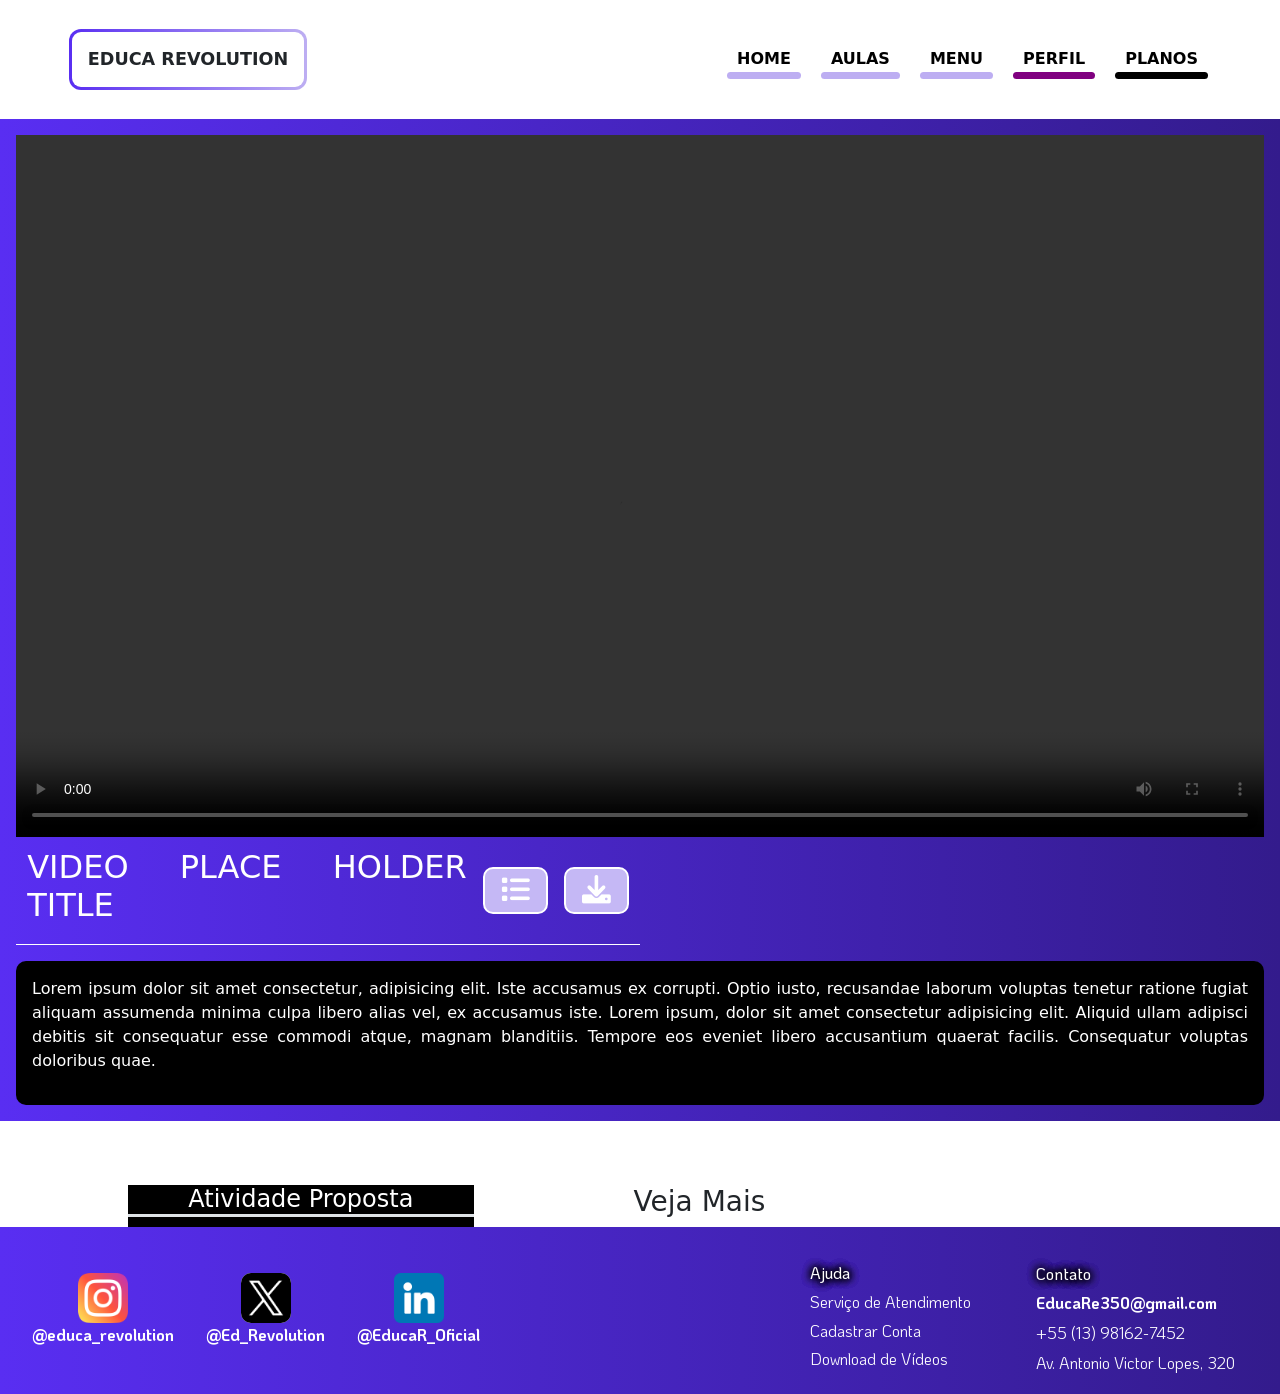
==== commit b9b7687b: "Atualização de 13 de maio, Backend e Frontend Unificados." ====
--- a/aulas-video.html
+++ b/aulas-video.html
@@ -4,7 +4,7 @@
     <meta charset="UTF-8">
     <meta name="viewport" content="width=device-width, initial-scale=1.0">
     <title>Aula - <span id="videoTitle"></span></title>
-    <link rel="stylesheet" href="css/aulas-video.css">
+    <link rel="stylesheet" href="css/aulas-video.css?v=1.0">
     <link href="https://cdn.jsdelivr.net/npm/bootstrap@5.3.3/dist/css/bootstrap.min.css" rel="stylesheet" integrity="sha384-QWTKZyjpPEjISv5WaRU9OFeRpok6YctnYmDr5pNlyT2bRjXh0JMhjY6hW+ALEwIH" crossorigin="anonymous">
     <link rel="stylesheet" href="https://cdnjs.cloudflare.com/ajax/libs/font-awesome/6.0.0-beta3/css/all.min.css">
 </head>
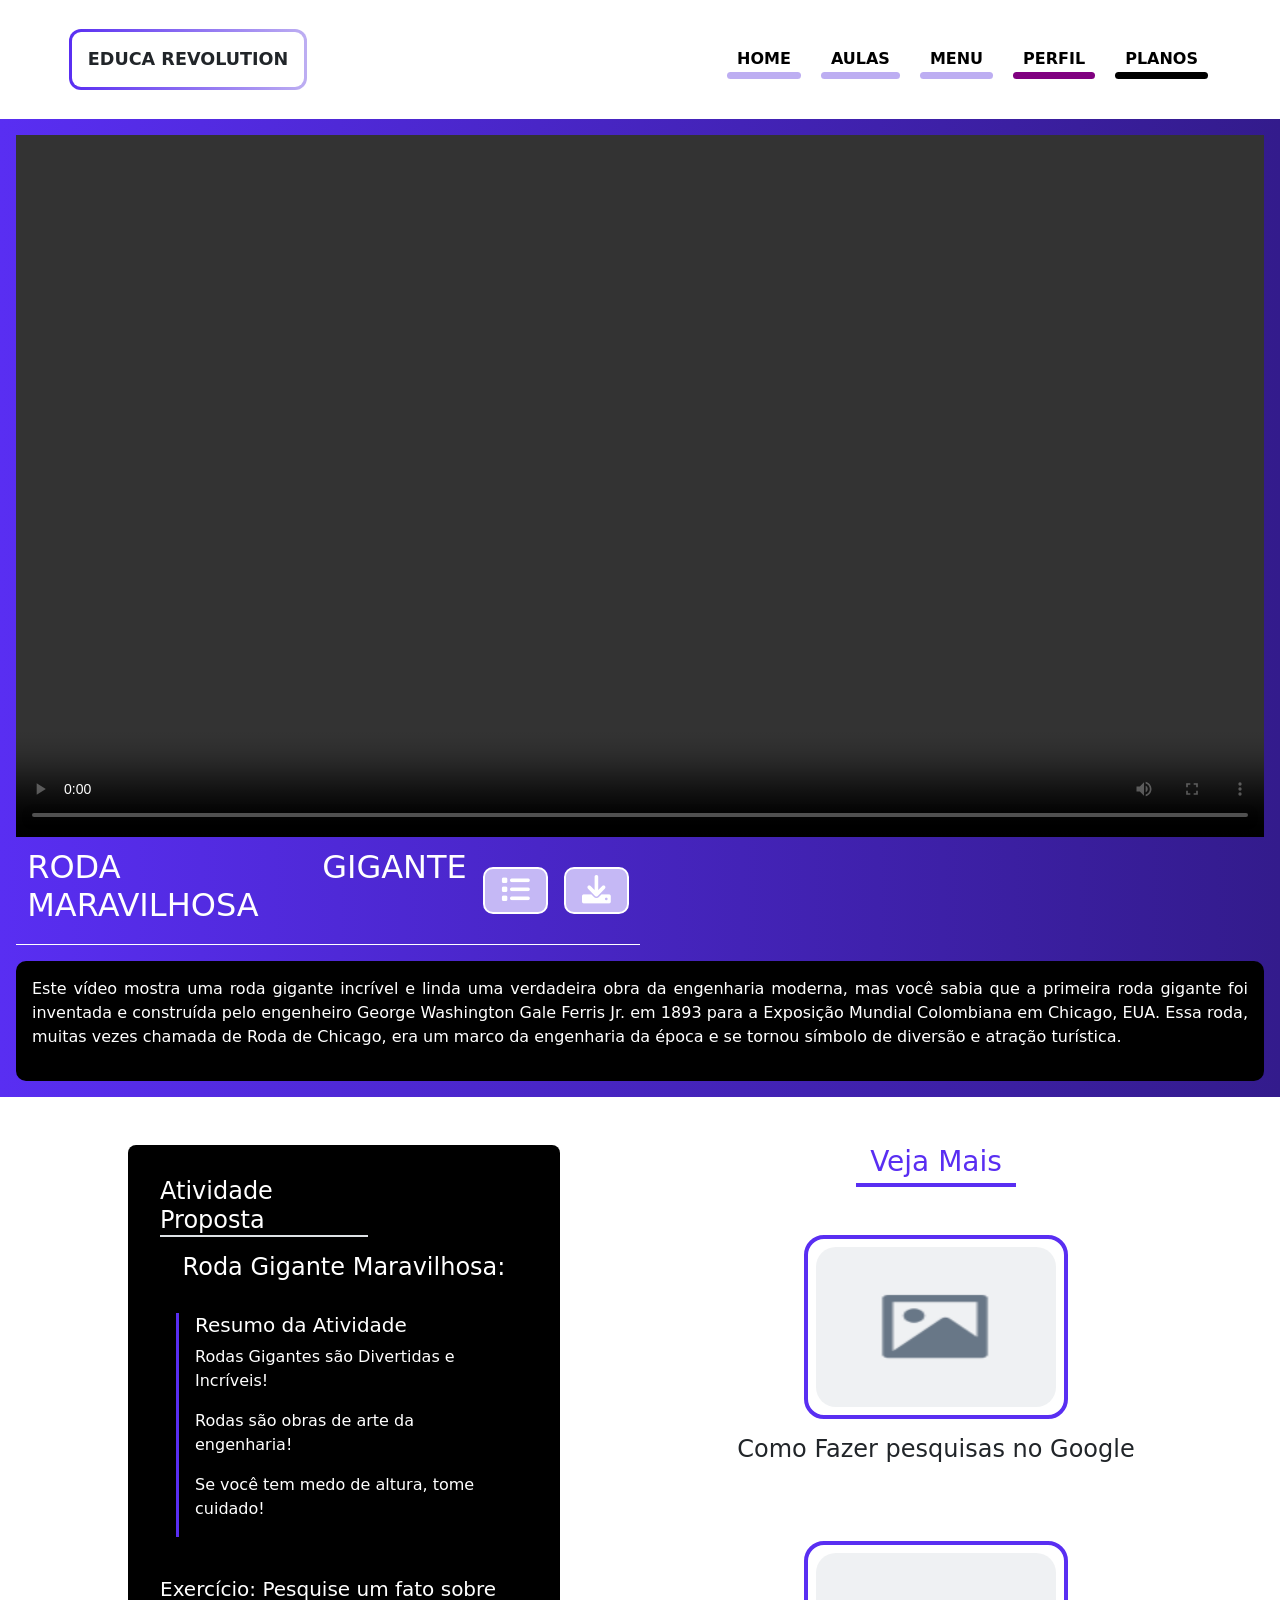
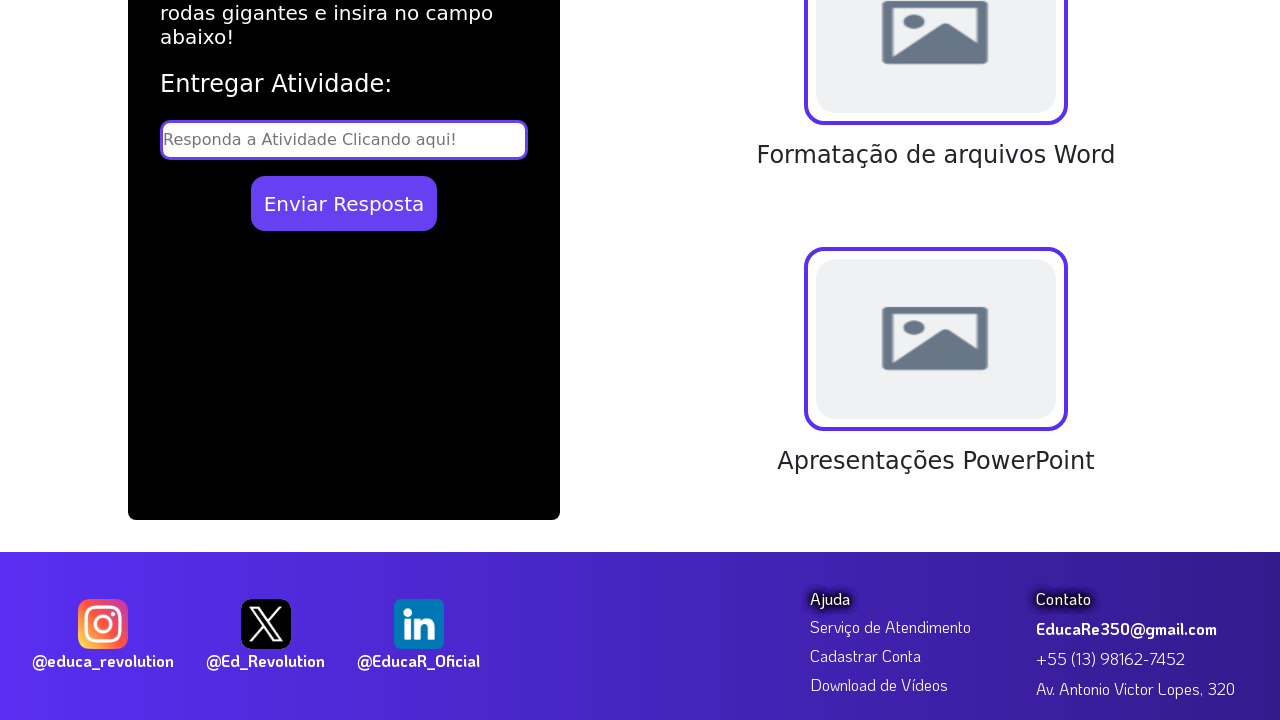
==== commit f59f6c35: "Add files via upload" ====
--- a/aulas-video.html
+++ b/aulas-video.html
@@ -1,165 +1,253 @@
-<!DOCTYPE html>
-<html lang="pt-br">
-<head>
-    <meta charset="UTF-8">
-    <meta name="viewport" content="width=device-width, initial-scale=1.0">
-    <title>Aula - <span id="videoTitle"></span></title>
-    <link rel="stylesheet" href="css/aulas-video.css?v=1.0">
-    <link href="https://cdn.jsdelivr.net/npm/bootstrap@5.3.3/dist/css/bootstrap.min.css" rel="stylesheet" integrity="sha384-QWTKZyjpPEjISv5WaRU9OFeRpok6YctnYmDr5pNlyT2bRjXh0JMhjY6hW+ALEwIH" crossorigin="anonymous">
-    <link rel="stylesheet" href="https://cdnjs.cloudflare.com/ajax/libs/font-awesome/6.0.0-beta3/css/all.min.css">
-</head>
-<body>
-    
-    <nav class="navbar px-5 ">
-
-        <div class="logo">
-            EDUCA REVOLUTION
-        </div>
-        
-        <button aria-controls="navigation" aria-expanded="false" class="mobile-toggle">
-    
-            <i class="fa-solid fa-bars"></i>
-            
-            
-            <span class="sr-only">
-                Menu
-            </span>
-            
-        </button>
-        
-        
-        <ul aria-expanded="false" id="navigation" class="nav-links mx-4">
-            
-            <img aria-hidden="true" class="nav-logo" src="imagens/nav-logo.png">
-            
-            <li class="mobile-spacing"><a href="home.html" class="nav-item">HOME</a></li>
-            <li class="mobile-spacing"><a href="aulas.html" class="nav-item">AULAS</a></li>
-            <li class="mobile-spacing"><a href="menu.html" class="nav-item">MENU</a></li>
-            <li class="mobile-spacing"><a href="perfil.html" class="nav-item special">PERFIL</a></li>
-            <li class="mobile-spacing"><a href="premium.html" class="nav-item premium">PLANOS</a></li>
-            
-        </ul>
-        
-        
-    </nav>
-
-    <!--esta div é o fundo preto que aparece quando abre-se o menu do MOBILE. -->
-    <div class="nav-overlay"></div>
-
-    <main class="video-container">
-    
-        <div class="video-responsive">
-
-                    <video controls>
-                        <source src="imagens/placeholder-video.mp4" type="video/mp4">
-                    </video>
-                
-        </div>
-                
-        <div class="video__title">
-
-                <h2 id="videoTitle">VIDEO PLACE HOLDER TITLE</h2>
-
-                <div class="title__div">
-                    <button class="video__btn"><i class="fa-solid fa-list" style="color: #ffffff;"></i></button>
-                    <button class="video__btn"><i class="fa-solid fa-download" style="color: #ffffff;"></i></button>
-                </div>
-
-        </div>
-
-        <div class="video-description">
-
-            <p>Lorem ipsum dolor sit amet consectetur, adipisicing elit. Iste accusamus ex corrupti. Optio iusto, recusandae laborum voluptas tenetur ratione fugiat aliquam assumenda minima culpa libero alias vel, ex accusamus iste. Lorem ipsum, dolor sit amet consectetur adipisicing elit. Aliquid ullam adipisci debitis sit consequatur esse commodi atque, magnam blanditiis. Tempore eos eveniet libero accusantium quaerat facilis. Consequatur voluptas doloribus quae.</p>
-
-        </div>
-        
-    </main>
-
-    <div class="page-content">
-
-        <section class="page__lesson">
-            <h4 class="border-bottom border-3">Atividade Proposta</h4>
-        </section>
-
-        <aside class="page__recomended">
-            <h3>Veja Mais</h3>
-        </aside>
-    </div>
-
-    <!-- Rodape -->
-    <footer class="text-white"> <!-- Caixa Roxa - Container -->
-
-
-        <address class="m-0"> <!-- Tag para endereços e contatos, usada para enquadramento -->
-        
-        <div class="d-flex flex-row">
-
-            <!-- Icone do instagram -->
-            <div class="d-flex align-items-center flex-column alignment-icons">
-
-                <a href="#" class="d-flex align-items-center flex-column link-icons">
-                <img class="icon" src="imagens/instagram-icone.png">   
-                <p class="text-white fw-bold" style="font-size: 1,23em;">@educa_revolution</p>
-                </a>
-
-            </div>
-
-            <!-- Icone do Twitter -->
-            <div class="d-flex align-items-center flex-column alignment-icons">
-
-                <a href="#" class="d-flex align-items-center flex-column link-icons">
-                    <img class="icon x" src="imagens/twitter-icone.png">
-                    <p class="text-white fw-bold" style="font-size: 1,23rem;">@Ed_Revolution</p>
-                </a>
-
-            </div>
-
-            <!-- Icone do LinkedIn -->
-            <div class="d-flex align-items-center flex-column alignment-icons">
-                <a href="#" class="d-flex align-items-center flex-column link-icons">
-
-                    <img class="icon" src="imagens/linkedin-icone.png">
-                    <p class="text-white fw-bold" style="font-size: 1,23rem;">@EducaR_Oficial</p>
-
-                </a>
-            </div>
-
-        </div>
-
-        <!-- Eleentos da direita -->
-        <div class="d-flex flex-row">
-            
-            <!--Sessão Ajuda-->
-            <div class="d-flex flex-column alignment text-nowrap">
-                <p style="margin: 1.5%;" class="text-outline text-white">Ajuda</p>
-                <a style="margin: 1.5%;" class="link" href="#">Serviço de Atendimento</a>
-                <a style="margin: 1.5%;" class="link" href="#">Cadastrar Conta</a>
-                <a style="margin: 1.5%;" class="link" href="#">Download de Vídeos</a>
-            </div>
-
-            <!-- Sessão Contato -->
-            <div class="d-flex flex-column alignment text-nowrap">
-                <p style="margin: 1.5%;" class="text-outline text-white">Contato</p>
-                <p style="margin: 1.5%;" class="fw-bold">EducaRe350@gmail.com</p>
-                <p style="margin: 1.5%;">+55 (13) 98162-7452</p>
-                <p style="margin: 1.5%;">Av. Antonio Victor Lopes, 320</p>
-            </div>
-
-        </div>
-
-
-    </address>
-
-    </footer>
-
-
-
-
-
-
-
-
-<script src="js/aulas.js"></script>
-<script src="https://cdn.jsdelivr.net/npm/bootstrap@5.3.3/dist/js/bootstrap.bundle.min.js" integrity="sha384-YvpcrYf0tY3lHB60NNkmXc5s9fDVZLESaAA55NDzOxhy9GkcIdslK1eN7N6jIeHz" crossorigin="anonymous"></script>
-</body>
+<!DOCTYPE html>
+<html lang="pt-br">
+
+<head>
+    <meta charset="UTF-8">
+    <meta name="viewport" content="width=device-width, initial-scale=1.0">
+    <title>Aula - <span id="videoTitle"></span></title>
+    <link rel="stylesheet" href="css/aulas-video.css?v=1.0">
+    <link href="https://cdn.jsdelivr.net/npm/bootstrap@5.3.3/dist/css/bootstrap.min.css" rel="stylesheet"
+        integrity="sha384-QWTKZyjpPEjISv5WaRU9OFeRpok6YctnYmDr5pNlyT2bRjXh0JMhjY6hW+ALEwIH" crossorigin="anonymous">
+    <link rel="stylesheet" href="https://cdnjs.cloudflare.com/ajax/libs/font-awesome/6.0.0-beta3/css/all.min.css">
+</head>
+
+<body>
+
+    <nav class="navbar px-5 ">
+
+        <div class="logo">
+            EDUCA REVOLUTION
+        </div>
+
+        <button aria-controls="navigation" aria-expanded="false" class="mobile-toggle">
+
+            <i class="fa-solid fa-bars"></i>
+
+
+            <span class="sr-only">
+                Menu
+            </span>
+
+        </button>
+
+
+        <ul aria-expanded="false" id="navigation" class="nav-links mx-4">
+
+            <img aria-hidden="true" class="nav-logo" src="imagens/nav-logo.png">
+
+            <li class="mobile-spacing"><a href="home.html" class="nav-item">HOME</a></li>
+            <li class="mobile-spacing"><a href="aulas.html" class="nav-item">AULAS</a></li>
+            <li class="mobile-spacing"><a href="menu.html" class="nav-item">MENU</a></li>
+            <li class="mobile-spacing"><a href="perfil.html" class="nav-item special">PERFIL</a></li>
+            <li class="mobile-spacing"><a href="premium.html" class="nav-item premium">PLANOS</a></li>
+
+        </ul>
+
+
+    </nav>
+
+    <!--esta div é o fundo preto que aparece quando abre-se o menu do MOBILE. -->
+    <div class="nav-overlay"></div>
+
+    <main class="video-container">
+
+        <div class="video-responsive">
+
+            <video controls>
+                <source src="imagens/placeholder-video.mp4" type="video/mp4">
+            </video>
+
+        </div>
+
+        <div class="video__title">
+
+            <h2 id="videoTitle">RODA GIGANTE MARAVILHOSA</h2>
+
+            <div class="title__div">
+                <button class="video__btn"><i class="fa-solid fa-list" style="color: #ffffff;"></i></button>
+                <button class="video__btn"><i class="fa-solid fa-download" style="color: #ffffff;"></i></button>
+            </div>
+
+        </div>
+
+        <div class="video-description">
+
+            <p>Este vídeo mostra uma roda gigante incrível e linda uma verdadeira obra da engenharia moderna, mas você
+                sabia que a primeira roda gigante foi inventada e construída pelo engenheiro George Washington Gale
+                Ferris Jr. em 1893 para a Exposição Mundial Colombiana em Chicago, EUA. Essa roda, muitas vezes chamada
+                de Roda de Chicago, era um marco da engenharia da época e se tornou símbolo de diversão e atração
+                turística. </p>
+
+        </div>
+
+    </main>
+
+    <div class="page-content">
+
+        <section class="page__lesson">
+
+            <h4 style="margin:1rem 1rem; width: 13rem;" class="border-bottom border-2">Atividade Proposta</h4>
+
+            <h4 class="lesson__title">Roda Gigante Maravilhosa:</h4>
+
+            <div class="lesson__subject">
+
+                <h5>Resumo da Atividade</h5>
+
+                <p>Rodas Gigantes são Divertidas e Incríveis!</p>
+                <p>Rodas são obras de arte da engenharia!</p>
+                <p>Se você tem medo de altura, tome cuidado!</p>
+
+            </div>
+
+            <div class="lesson__form">
+
+                <h5>
+                    Exercício: Pesquise um fato sobre rodas gigantes e
+                    insira no campo abaixo!
+                </h5>
+
+                <label style="margin: 0.8rem 0;" for="resposta">
+                    <h4>Entregar Atividade:</h4>
+                </label>
+
+                <form class="form-aligment">
+
+                    <input class="lesson__input" name="resposta" type="text"
+                        placeholder="Responda a Atividade Clicando aqui!">
+
+                    <button class="lesson__submit">Enviar Resposta</button>
+
+                </form>
+
+            </div>
+
+        </section>
+
+        <aside class="page__recomended">
+            
+            <h3 class="recomended__title">Veja Mais</h3>
+
+
+            <div class="recomended__link">
+
+                <div class="link__border">
+
+                    <img class="link__image" src="imagens/placeholder.png">
+                    
+                    
+                </div>
+                
+                <h4>Como Fazer pesquisas no Google</h4>
+
+            </div>
+
+
+            <div class="recomended__link">
+
+                <div class="link__border">
+
+                    <img class="link__image" src="imagens/placeholder.png">
+
+                </div>
+
+                <h4>Formatação de arquivos Word</h4>
+
+            </div>
+
+
+            <div class="recomended__link">
+
+                <div class="link__border">
+
+                    <img class="link__image" src="imagens/placeholder.png">
+                
+                </div>
+
+                <h4>Apresentações PowerPoint</h4>
+
+            </div>
+
+        </aside>
+    </div>
+
+    <!-- Rodape -->
+    <footer class="text-white"> <!-- Caixa Roxa - Container -->
+
+
+        <address class="m-0"> <!-- Tag para endereços e contatos, usada para enquadramento -->
+
+            <div class="d-flex flex-row">
+
+                <!-- Icone do instagram -->
+                <div class="d-flex align-items-center flex-column alignment-icons">
+
+                    <a href="#" class="d-flex align-items-center flex-column link-icons">
+                        <img class="icon" src="imagens/instagram-icone.png">
+                        <p class="text-white fw-bold" style="font-size: 1,23em;">@educa_revolution</p>
+                    </a>
+
+                </div>
+
+                <!-- Icone do Twitter -->
+                <div class="d-flex align-items-center flex-column alignment-icons">
+
+                    <a href="#" class="d-flex align-items-center flex-column link-icons">
+                        <img class="icon x" src="imagens/twitter-icone.png">
+                        <p class="text-white fw-bold" style="font-size: 1,23rem;">@Ed_Revolution</p>
+                    </a>
+
+                </div>
+
+                <!-- Icone do LinkedIn -->
+                <div class="d-flex align-items-center flex-column alignment-icons">
+                    <a href="#" class="d-flex align-items-center flex-column link-icons">
+
+                        <img class="icon" src="imagens/linkedin-icone.png">
+                        <p class="text-white fw-bold" style="font-size: 1,23rem;">@EducaR_Oficial</p>
+
+                    </a>
+                </div>
+
+            </div>
+
+            <!-- Eleentos da direita -->
+            <div class="d-flex flex-row">
+
+                <!--Sessão Ajuda-->
+                <div class="d-flex flex-column alignment text-nowrap">
+                    <p style="margin: 1.5%;" class="text-outline text-white">Ajuda</p>
+                    <a style="margin: 1.5%;" class="link" href="#">Serviço de Atendimento</a>
+                    <a style="margin: 1.5%;" class="link" href="#">Cadastrar Conta</a>
+                    <a style="margin: 1.5%;" class="link" href="#">Download de Vídeos</a>
+                </div>
+
+                <!-- Sessão Contato -->
+                <div class="d-flex flex-column alignment text-nowrap">
+                    <p style="margin: 1.5%;" class="text-outline text-white">Contato</p>
+                    <p style="margin: 1.5%;" class="fw-bold">EducaRe350@gmail.com</p>
+                    <p style="margin: 1.5%;">+55 (13) 98162-7452</p>
+                    <p style="margin: 1.5%;">Av. Antonio Victor Lopes, 320</p>
+                </div>
+
+            </div>
+
+
+        </address>
+
+    </footer>
+
+
+
+
+
+
+
+
+    <script src="js/aulas.js"></script>
+    <script src="https://cdn.jsdelivr.net/npm/bootstrap@5.3.3/dist/js/bootstrap.bundle.min.js"
+        integrity="sha384-YvpcrYf0tY3lHB60NNkmXc5s9fDVZLESaAA55NDzOxhy9GkcIdslK1eN7N6jIeHz"
+        crossorigin="anonymous"></script>
+</body>
+
 </html>
--- a/css/aulas-video.css
+++ b/css/aulas-video.css
@@ -1,374 +1,459 @@
-@import url('https://fonts.googleapis.com/css2?family=KoHo:ital,wght@0,200;0,300;0,400;0,500;0,600;0,700;1,200;1,300;1,400;1,500;1,600;1,700&display=swap');
-
-/*Fonte KoHo*/
-*{
-    padding: 0;
-    margin: 0;
-}
-
-html{
-    font-size:16px;
-    margin:0;
-    padding: 0;
-    box-sizing: border-box;
-}
-
-/* styles.css */
-body {
-    font-family: "KoHo";
-}
-
-/*organização da NavBar*/
-  .navbar {
-    display: flex;
-    justify-content: space-between;
-    align-items: center;
-    background-color: white;
-  }
-  
-  /*Estrutrura/cor da logo*/
-  .logo {
-    font-weight: bold;
-    padding: 0.9rem 1rem;
-    margin: 1.3rem;
-    font-size: 1.1rem;
-    border: 3px solid transparent;
-    border-radius: 12px;
-    background: linear-gradient(white, white) padding-box, linear-gradient(to right, #592EF2, #BDAEF2) border-box;
-    position: relative;
-    overflow: hidden;
-    transition: color 0.3s;
-  }
-  
-  /*animação da logo*/
-  .logo::before {
-    content: '';
-    position: absolute;
-    top: 0;
-    left: 0;
-    width: 100%;
-    height: 100%;
-    background-color: purple;
-    z-index: -1;
-    transition: transform 0.3s ease-in-out;
-    transform-origin: left;
-  }
-  
-  /*sensor de houver*/
-  .logo:hover {
-    color: white;
-    background: linear-gradient(#592EF2, #9D85F2) padding-box
-  }
-  
-  .mobile-toggle,
-  .nav-logo{
-    display: none;
-  }
-
-  /*Animação/estrutura dos traços em baixo das opções*/
-  .nav-links {
-    list-style: none;
-    display: flex;
-    gap: 20px;
-    margin: 0;
-    padding: 0;
-  }
-  
-  .nav-item {
-    text-decoration: none;
-    color: black;
-    font-weight: bold;
-    padding: 6px 10px;
-    border-radius: 10px;
-    position: relative;
-  }
-  
-  .nav-item::after {
-    content: '';
-    display: block;
-    width: 100%;
-    height: 7px;
-    border-radius: 5px;
-    background-color: #BDAEF2;
-    position: absolute;
-    bottom: -5px;
-    left: 0;
-    transition: bottom 0.3s, background-color 0.3s;
-  }
-  
-  .nav-item:hover::after {
-    bottom: 0;
-    background-color: purple;
-  }
-  
-  /*Deixa roxo Quando o houver é passado por cima*/
-  .nav-item.special::after {
-    background-color: purple;
-  }
-  
-  /*PREMIUM*/
-  .nav-item.premium::after {
-    background-color: black;
-  }
-  
-  .nav-item.active {
-    color: white;
-  }
-
-.video-container{
-    padding: 1rem;
-    margin-bottom: 4rem;
-    background: linear-gradient(to right, #592EF2, #331B8C);
-}
-
-.video-responsive{
-
-    position: relative;
-    width: 100%;
-    padding-bottom: 56.25%; /* Proporção 16:9 */
-    height: 0;
-    overflow: hidden;
-
-}
-
-.video-responsive video {
-
-    position: absolute;
-    top: 0;
-    left: 0;
-    width: 100%;
-    height: 100%;
-
-  }
-
-
-  .video__title{
-    display:flex;
-    flex-direction: row;
-    justify-content: space-between;
-    align-items: center;
-    text-align: justify;
-    
-    width: 50%;
-    padding: 0.7rem;
-
-    border-bottom: 1px solid white;
-    
-    color: white;
-    font-size: 3rem;
-}
-
-.title__div{
-    display: flex;
-    align-items: center;
-    justify-content: center;
-}
-
-.video__btn{
-    background-color: #c5b8f5;
-    font-size: 1.8rem;
-    border-radius: 10px;
-    border: 2px white solid;
-    padding: 0.01rem 1rem;
-    margin-left: 1rem;
-}
-
-.video-description{
-    padding: 1rem;
-    margin-top:1rem;
-    color: white;
-    background-color: black;
-    border-radius: 10px;
-    text-align: justify;
-}
-
-.page-content{
-    display: grid;
-    margin: 0 10%;
-    grid-template-columns: repeat(2, 0.4fr);
-    gap: 10rem;
-}
-
-.page__lesson{
-    background: black;
-    color: white;
-    text-align: center;
-}
-
-
-
-
-
-/*          FOOTER           */
-
-
-/*Caixa roxa que engloba os elementos*/
-footer { 
-    font-family: "KoHo";
-    width: auto;
-    background: linear-gradient(to right, #592EF2, #331B8C);
-    color: white;
-
-}
-
-/*Elemento filho do footer, serve para alinhamento*/
-address{
-    display:flex;
-    align-items: center;
-    justify-content: space-between;
-    flex-direction: row;
-    padding: 1rem;
-}
-
-/*alinhamento individual dos ícones*/
-.icon{
-    width:3.125rem;
-    height:3.125rem;
-}
-
-/*Sombra do "ajuda" e "Contato" à direita do footer*/
-.text-outline{
-    font-family: "KoHo";
-    font-weight: 500;
-    text-shadow: 
-        0em 0em 0.5em black,
-        -0em 0em 0.5em black,
-        0em -0em 0.5em black,
-        -0em -0em 0.5em black,
-        0 0 0.5em black;
-}
-
-/*Função link dos elementos embaixo do "Ajuda"*/
-.link{
-    text-decoration: none;
-    color:white;
-}
-
-/*Faz mudar a cor dos links do "Ajuda"*/
-.link:hover{
-    text-decoration: underline;
-    color: rgb(224, 190, 255);
-}
-
-/*Tira a underline dos icones das nossas redes*/
-.link-icons{
-    text-decoration: none;
-}
-
-/*Faz aparecer a underline*/
-.link-icons:hover{
-    text-decoration: underline;
-    color: white;
-}
-
-/*Fundo branco e arredondamento do icone do Twitter (fundo transparente, o X fica roxo)*/
-.x{
-    background-color: white; 
-    border-radius: 20%;
-}
-/*Alinhamento dos elementos da direita*/
-.alignment{
-    padding-top: 1em;
-    padding-inline: 2em;
-}
-
-/*Alinhamento dos ícones à esquerda (ícones)*/
-.alignment-icons{
-    padding-top: 1em;
-    padding-inline: 1em;
-}
-
-/*
-##############################################
-############### MEDIA QUERIES ################
-##############################################
-*/
-
-@media screen and (min-width: 1400px){
-    html{
-        font-size:18px;
-    }
-
-    .aulas__grid{
-        border:#7c58ff solid 3.5px;
-        border-radius: 15px;
-        width:23rem;
-        background-color: rgb(255, 255, 255);
-        padding: 1em;
-        text-align: center;
-        /* border:2px red solid; */
-    }
-}
-
-@media screen and (max-width: 1040px){
-    html{
-        font-size:14px;
-    }
-
-    address{
-        display:flex;
-        align-items: center;
-        justify-content: space-between;
-        flex-direction: column;
-        padding: 1rem;
-    }
-}
-
-@media screen and (max-width: 950px){
-    html{
-        font-size:17px;
-    }
-
-    .aulas{
-        margin: 1em auto;
-        width: 80%;
-        display: grid;
-        grid-template-columns: repeat(2, 0.20fr);
-        gap:0.6rem;
-        justify-content: center;
-        text-align: center;
-        padding:1em 0;
-    }
-
-}
-
-@media screen and (max-width: 800px){
-    html{
-        font-size:16px;
-    }
-
-
-    
-    .aulas{
-        margin: 1em auto;
-        width: 80%;
-        display: grid;
-        grid-template-columns: repeat(1, 0.20fr);
-        gap:0.6rem;
-        justify-content: center;
-        text-align: center;
-        padding:1em 0;
-    }
-    
-    .grid__text{
-        margin:1em 0;
-        text-align: justify;
-        font-size: 1.4rem;
-    }
-    
-
-}
-
-@media screen and (max-width: 560px){
-    html{
-        font-size:12px;
-    }
-
-}
-
-@media screen and (max-width: 420px){
-    html{
-        font-size:10px;
-    }
-
-}
+@import url('https://fonts.googleapis.com/css2?family=KoHo:ital,wght@0,200;0,300;0,400;0,500;0,600;0,700;1,200;1,300;1,400;1,500;1,600;1,700&display=swap');
+
+/*Fonte KoHo*/
+*{
+    padding: 0;
+    margin: 0;
+}
+
+html{
+    font-size:16px;
+    margin:0;
+    padding: 0;
+    box-sizing: border-box;
+}
+
+/* styles.css */
+body {
+    font-family: "KoHo";
+}
+
+/*organização da NavBar*/
+  .navbar {
+    display: flex;
+    justify-content: space-between;
+    align-items: center;
+    background-color: white;
+  }
+  
+  /*Estrutrura/cor da logo*/
+  .logo {
+    font-weight: bold;
+    padding: 0.9rem 1rem;
+    margin: 1.3rem;
+    font-size: 1.1rem;
+    border: 3px solid transparent;
+    border-radius: 12px;
+    background: linear-gradient(white, white) padding-box, linear-gradient(to right, #592EF2, #BDAEF2) border-box;
+    position: relative;
+    overflow: hidden;
+    transition: color 0.3s;
+  }
+  
+  /*animação da logo*/
+  .logo::before {
+    content: '';
+    position: absolute;
+    top: 0;
+    left: 0;
+    width: 100%;
+    height: 100%;
+    background-color: purple;
+    z-index: -1;
+    transition: transform 0.3s ease-in-out;
+    transform-origin: left;
+  }
+  
+  /*sensor de houver*/
+  .logo:hover {
+    color: white;
+    background: linear-gradient(#592EF2, #9D85F2) padding-box
+  }
+  
+  .mobile-toggle,
+  .nav-logo{
+    display: none;
+  }
+
+  /*Animação/estrutura dos traços em baixo das opções*/
+  .nav-links {
+    list-style: none;
+    display: flex;
+    gap: 20px;
+    margin: 0;
+    padding: 0;
+  }
+  
+  .nav-item {
+    text-decoration: none;
+    color: black;
+    font-weight: bold;
+    padding: 6px 10px;
+    border-radius: 10px;
+    position: relative;
+  }
+  
+  .nav-item::after {
+    content: '';
+    display: block;
+    width: 100%;
+    height: 7px;
+    border-radius: 5px;
+    background-color: #BDAEF2;
+    position: absolute;
+    bottom: -5px;
+    left: 0;
+    transition: bottom 0.3s, background-color 0.3s;
+  }
+  
+  .nav-item:hover::after {
+    bottom: 0;
+    background-color: purple;
+  }
+  
+  /*Deixa roxo Quando o houver é passado por cima*/
+  .nav-item.special::after {
+    background-color: purple;
+  }
+  
+  /*PREMIUM*/
+  .nav-item.premium::after {
+    background-color: black;
+  }
+  
+  .nav-item.active {
+    color: white;
+  }
+
+.video-container{
+    padding: 1rem;
+    margin-bottom: 3rem;
+    background: linear-gradient(to right, #592EF2, #331B8C);
+}
+
+.video-responsive{
+
+    position: relative;
+    width: 100%;
+    padding-bottom: 56.25%; /* Proporção 16:9 */
+    height: 0;
+    overflow: hidden;
+
+}
+
+.video-responsive video {
+
+    position: absolute;
+    top: 0;
+    left: 0;
+    width: 100%;
+    height: 100%;
+
+  }
+
+
+  .video__title{
+    display:flex;
+    flex-direction: row;
+    justify-content: space-between;
+    align-items: center;
+    text-align: justify;
+    
+    width: 50%;
+    padding: 0.7rem;
+
+    border-bottom: 1px solid white;
+    
+    color: white;
+    font-size: 3rem;
+}
+
+.title__div{
+    display: flex;
+    align-items: center;
+    justify-content: center;
+}
+
+.video__btn{
+    background-color: #c5b8f5;
+    font-size: 1.8rem;
+    border-radius: 10px;
+    border: 2px white solid;
+    padding: 0.01rem 1rem;
+    margin-left: 1rem;
+}
+
+.video-description{
+    padding: 1rem;
+    margin-top:1rem;
+    color: white;
+    background-color: black;
+    border-radius: 10px;
+    text-align: justify;
+}
+
+.page-content{
+    display: grid;
+    margin: 0 10%;
+    grid-template-columns: repeat(2, 1fr);
+    gap: 10rem;
+}
+
+.page__lesson{
+    min-width: 25rem;
+    max-width: 35rem;
+    display: flex;
+    flex-direction: column;
+    background: black;
+    color: white;
+    margin-bottom: 2rem;
+    padding: 1rem;
+    border-radius: 8px;
+}
+
+.lesson__title{
+    text-align: center;
+}
+
+.lesson__subject{
+    margin: 1.5rem 2rem;
+    border-left: 0.2rem solid #592EF2;
+    padding-left: 1rem;
+}
+
+.lesson__form{
+    margin: 1rem;
+    display: flex;
+    flex-direction: column;
+}
+
+.form-aligment{
+    display: flex;
+    flex-direction: column;
+    justify-content: center;
+    align-items: center;
+}
+
+.lesson__input{
+    width: 100%;
+    height: 2.5rem;
+    border: 3px solid #6741f1;
+    border-radius: 10px;
+}
+
+.lesson__submit{
+    color: white;
+    font-size: 20px;
+    background-color: #6741f1;
+    margin-top: 1rem;
+    border: 0;
+    border-radius: 14px;
+    padding: 0.8rem;
+}
+
+.page__recomended{
+    display:flex;
+    justify-content: center;
+    align-items: center;
+    flex-direction: column;
+    justify-content: center;
+    align-items: center;
+}
+
+.recomended__link{
+    display: flex;
+    flex-direction: column;
+    justify-content: center;
+    align-items: center;
+    margin-bottom: 4.3rem;
+}
+
+.link__border{
+    padding:0.5rem;
+    border: #592EF2 solid 4px;
+    border-radius: 20px;
+    margin-bottom:1rem;
+}
+
+.link__image{
+    width: 15rem;
+    height: 10rem;
+    border-radius: 20px;
+}
+
+.recomended__title{
+    margin-bottom:3rem;
+    color: #592EF2;
+    border-bottom: #592EF2 solid 4px;
+    width: 10rem;
+    text-align: center;
+    padding-bottom: 0.3rem;
+}
+
+
+
+
+
+/*          FOOTER           */
+
+
+/*Caixa roxa que engloba os elementos*/
+footer { 
+    font-family: "KoHo";
+    width: auto;
+    background: linear-gradient(to right, #592EF2, #331B8C);
+    color: white;
+
+}
+
+/*Elemento filho do footer, serve para alinhamento*/
+address{
+    display:flex;
+    align-items: center;
+    justify-content: space-between;
+    flex-direction: row;
+    padding: 1rem;
+}
+
+/*alinhamento individual dos ícones*/
+.icon{
+    width:3.125rem;
+    height:3.125rem;
+}
+
+/*Sombra do "ajuda" e "Contato" à direita do footer*/
+.text-outline{
+    font-family: "KoHo";
+    font-weight: 500;
+    text-shadow: 
+        0em 0em 0.5em black,
+        -0em 0em 0.5em black,
+        0em -0em 0.5em black,
+        -0em -0em 0.5em black,
+        0 0 0.5em black;
+}
+
+/*Função link dos elementos embaixo do "Ajuda"*/
+.link{
+    text-decoration: none;
+    color:white;
+}
+
+/*Faz mudar a cor dos links do "Ajuda"*/
+.link:hover{
+    text-decoration: underline;
+    color: rgb(224, 190, 255);
+}
+
+/*Tira a underline dos icones das nossas redes*/
+.link-icons{
+    text-decoration: none;
+}
+
+/*Faz aparecer a underline*/
+.link-icons:hover{
+    text-decoration: underline;
+    color: white;
+}
+
+/*Fundo branco e arredondamento do icone do Twitter (fundo transparente, o X fica roxo)*/
+.x{
+    background-color: white; 
+    border-radius: 20%;
+}
+/*Alinhamento dos elementos da direita*/
+.alignment{
+    padding-top: 1em;
+    padding-inline: 2em;
+}
+
+/*Alinhamento dos ícones à esquerda (ícones)*/
+.alignment-icons{
+    padding-top: 1em;
+    padding-inline: 1em;
+}
+
+/*
+##############################################
+############### MEDIA QUERIES ################
+##############################################
+*/
+
+@media screen and (min-width: 1400px){
+    html{
+        font-size:18px;
+    }
+
+    .aulas__grid{
+        border:#7c58ff solid 3.5px;
+        border-radius: 15px;
+        width:23rem;
+        background-color: rgb(255, 255, 255);
+        padding: 1em;
+        text-align: center;
+        /* border:2px red solid; */
+    }
+}
+
+@media screen and (max-width: 1040px){
+    html{
+        font-size:14px;
+    }
+
+    address{
+        display:flex;
+        align-items: center;
+        justify-content: space-between;
+        flex-direction: column;
+        padding: 1rem;
+    }
+}
+
+@media screen and (max-width: 950px){
+    html{
+        font-size:17px;
+    }
+
+    .aulas{
+        margin: 1em auto;
+        width: 80%;
+        display: grid;
+        grid-template-columns: repeat(2, 0.20fr);
+        gap:0.6rem;
+        justify-content: center;
+        text-align: center;
+        padding:1em 0;
+    }
+
+}
+
+@media screen and (max-width: 800px){
+    html{
+        font-size:16px;
+    }
+
+
+    
+    .aulas{
+        margin: 1em auto;
+        width: 80%;
+        display: grid;
+        grid-template-columns: repeat(1, 0.20fr);
+        gap:0.6rem;
+        justify-content: center;
+        text-align: center;
+        padding:1em 0;
+    }
+    
+    .grid__text{
+        margin:1em 0;
+        text-align: justify;
+        font-size: 1.4rem;
+    }
+    
+
+}
+
+@media screen and (max-width: 560px){
+    html{
+        font-size:12px;
+    }
+
+}
+
+@media screen and (max-width: 420px){
+    html{
+        font-size:10px;
+    }
+
+}
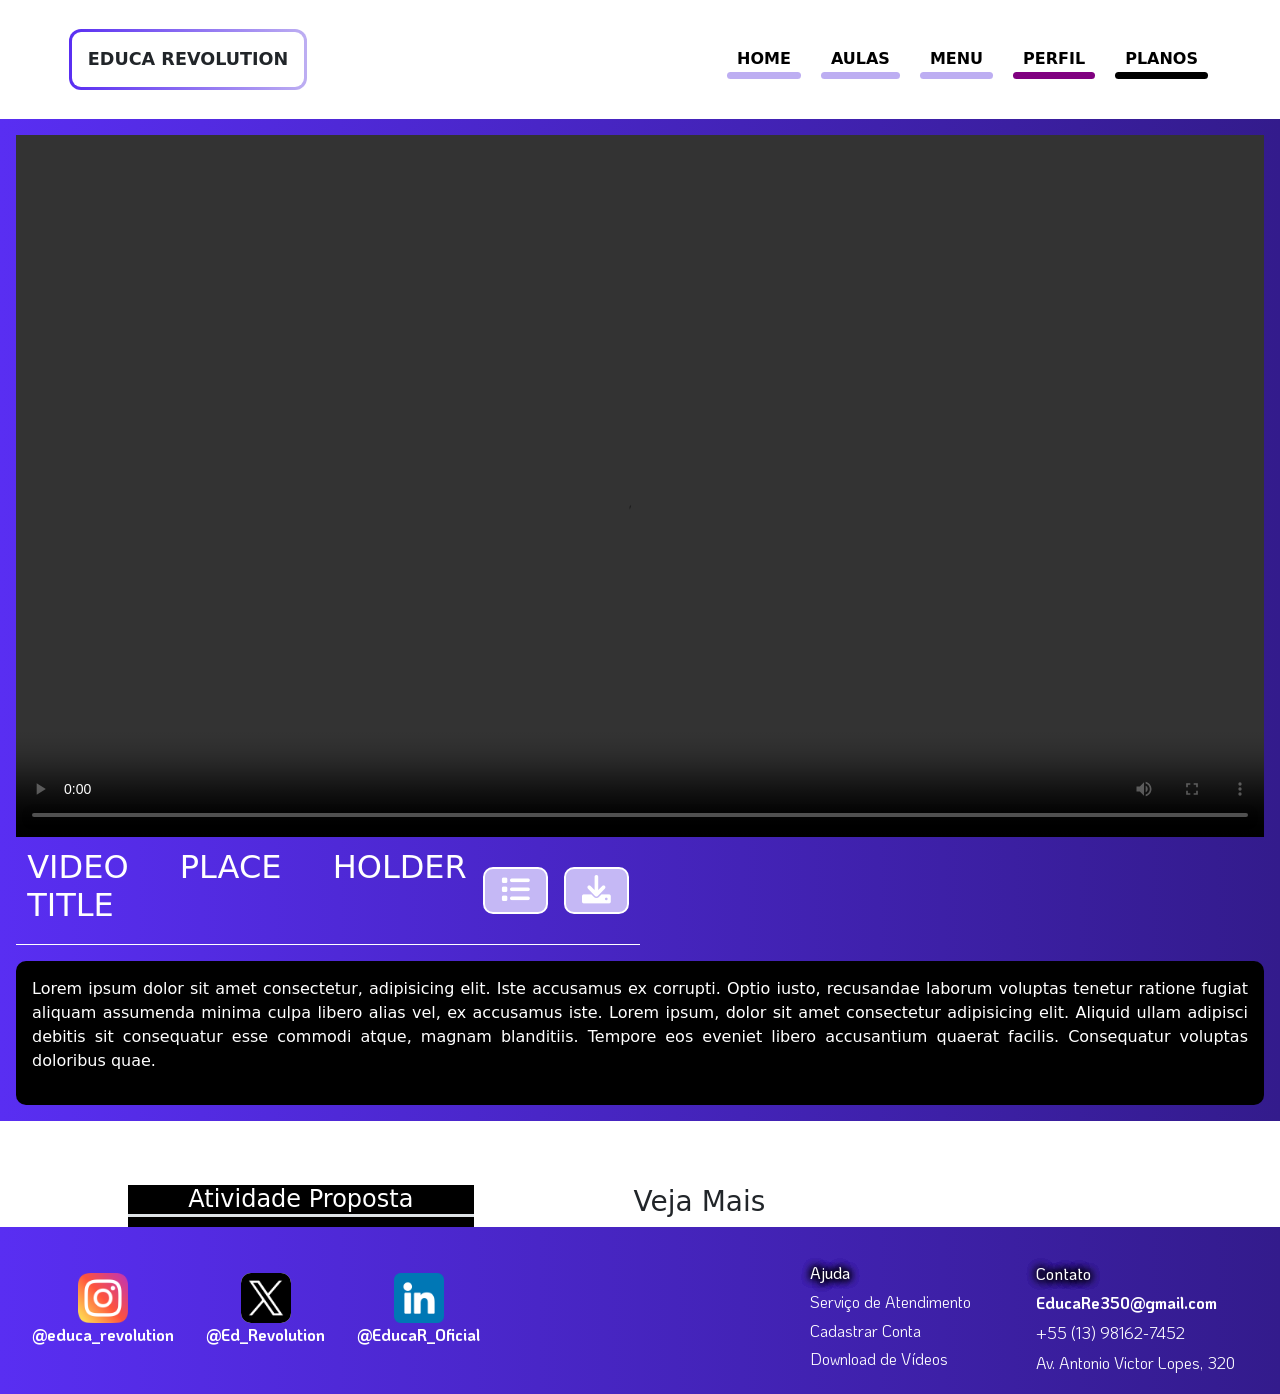
==== commit 048a73e0: "Add files via upload" ====
--- a/aulas-video.html
+++ b/aulas-video.html
@@ -1,173 +1,88 @@
 <!DOCTYPE html>
 <html lang="pt-br">
-
 <head>
     <meta charset="UTF-8">
     <meta name="viewport" content="width=device-width, initial-scale=1.0">
     <title>Aula - <span id="videoTitle"></span></title>
-    <link rel="stylesheet" href="css/aulas-video.css?v=1.0">
-    <link href="https://cdn.jsdelivr.net/npm/bootstrap@5.3.3/dist/css/bootstrap.min.css" rel="stylesheet"
-        integrity="sha384-QWTKZyjpPEjISv5WaRU9OFeRpok6YctnYmDr5pNlyT2bRjXh0JMhjY6hW+ALEwIH" crossorigin="anonymous">
+    <link rel="stylesheet" href="css/aulas-video.css">
+    <link href="https://cdn.jsdelivr.net/npm/bootstrap@5.3.3/dist/css/bootstrap.min.css" rel="stylesheet" integrity="sha384-QWTKZyjpPEjISv5WaRU9OFeRpok6YctnYmDr5pNlyT2bRjXh0JMhjY6hW+ALEwIH" crossorigin="anonymous">
     <link rel="stylesheet" href="https://cdnjs.cloudflare.com/ajax/libs/font-awesome/6.0.0-beta3/css/all.min.css">
 </head>
-
 <body>
-
+    
     <nav class="navbar px-5 ">
 
         <div class="logo">
             EDUCA REVOLUTION
         </div>
-
+        
         <button aria-controls="navigation" aria-expanded="false" class="mobile-toggle">
-
+    
             <i class="fa-solid fa-bars"></i>
-
-
+            
+            
             <span class="sr-only">
                 Menu
             </span>
-
+            
         </button>
-
-
+        
+        
         <ul aria-expanded="false" id="navigation" class="nav-links mx-4">
-
+            
             <img aria-hidden="true" class="nav-logo" src="imagens/nav-logo.png">
-
+            
             <li class="mobile-spacing"><a href="home.html" class="nav-item">HOME</a></li>
             <li class="mobile-spacing"><a href="aulas.html" class="nav-item">AULAS</a></li>
             <li class="mobile-spacing"><a href="menu.html" class="nav-item">MENU</a></li>
             <li class="mobile-spacing"><a href="perfil.html" class="nav-item special">PERFIL</a></li>
             <li class="mobile-spacing"><a href="premium.html" class="nav-item premium">PLANOS</a></li>
-
+            
         </ul>
-
-
+        
+        
     </nav>
 
     <!--esta div é o fundo preto que aparece quando abre-se o menu do MOBILE. -->
     <div class="nav-overlay"></div>
 
     <main class="video-container">
-
+    
         <div class="video-responsive">
 
-            <video controls>
-                <source src="imagens/placeholder-video.mp4" type="video/mp4">
-            </video>
-
+                    <video controls>
+                        <source src="imagens/placeholder-video.mp4" type="video/mp4">
+                    </video>
+                
         </div>
-
+                
         <div class="video__title">
 
-            <h2 id="videoTitle">RODA GIGANTE MARAVILHOSA</h2>
+                <h2 id="videoTitle">VIDEO PLACE HOLDER TITLE</h2>
 
-            <div class="title__div">
-                <button class="video__btn"><i class="fa-solid fa-list" style="color: #ffffff;"></i></button>
-                <button class="video__btn"><i class="fa-solid fa-download" style="color: #ffffff;"></i></button>
-            </div>
+                <div class="title__div">
+                    <button class="video__btn"><i class="fa-solid fa-list" style="color: #ffffff;"></i></button>
+                    <button class="video__btn"><i class="fa-solid fa-download" style="color: #ffffff;"></i></button>
+                </div>
 
         </div>
 
         <div class="video-description">
 
-            <p>Este vídeo mostra uma roda gigante incrível e linda uma verdadeira obra da engenharia moderna, mas você
-                sabia que a primeira roda gigante foi inventada e construída pelo engenheiro George Washington Gale
-                Ferris Jr. em 1893 para a Exposição Mundial Colombiana em Chicago, EUA. Essa roda, muitas vezes chamada
-                de Roda de Chicago, era um marco da engenharia da época e se tornou símbolo de diversão e atração
-                turística. </p>
+            <p>Lorem ipsum dolor sit amet consectetur, adipisicing elit. Iste accusamus ex corrupti. Optio iusto, recusandae laborum voluptas tenetur ratione fugiat aliquam assumenda minima culpa libero alias vel, ex accusamus iste. Lorem ipsum, dolor sit amet consectetur adipisicing elit. Aliquid ullam adipisci debitis sit consequatur esse commodi atque, magnam blanditiis. Tempore eos eveniet libero accusantium quaerat facilis. Consequatur voluptas doloribus quae.</p>
 
         </div>
-
+        
     </main>
 
     <div class="page-content">
 
         <section class="page__lesson">
-
-            <h4 style="margin:1rem 1rem; width: 13rem;" class="border-bottom border-2">Atividade Proposta</h4>
-
-            <h4 class="lesson__title">Roda Gigante Maravilhosa:</h4>
-
-            <div class="lesson__subject">
-
-                <h5>Resumo da Atividade</h5>
-
-                <p>Rodas Gigantes são Divertidas e Incríveis!</p>
-                <p>Rodas são obras de arte da engenharia!</p>
-                <p>Se você tem medo de altura, tome cuidado!</p>
-
-            </div>
-
-            <div class="lesson__form">
-
-                <h5>
-                    Exercício: Pesquise um fato sobre rodas gigantes e
-                    insira no campo abaixo!
-                </h5>
-
-                <label style="margin: 0.8rem 0;" for="resposta">
-                    <h4>Entregar Atividade:</h4>
-                </label>
-
-                <form class="form-aligment">
-
-                    <input class="lesson__input" name="resposta" type="text"
-                        placeholder="Responda a Atividade Clicando aqui!">
-
-                    <button class="lesson__submit">Enviar Resposta</button>
-
-                </form>
-
-            </div>
-
+            <h4 class="border-bottom border-3">Atividade Proposta</h4>
         </section>
 
         <aside class="page__recomended">
-            
-            <h3 class="recomended__title">Veja Mais</h3>
-
-
-            <div class="recomended__link">
-
-                <div class="link__border">
-
-                    <img class="link__image" src="imagens/placeholder.png">
-                    
-                    
-                </div>
-                
-                <h4>Como Fazer pesquisas no Google</h4>
-
-            </div>
-
-
-            <div class="recomended__link">
-
-                <div class="link__border">
-
-                    <img class="link__image" src="imagens/placeholder.png">
-
-                </div>
-
-                <h4>Formatação de arquivos Word</h4>
-
-            </div>
-
-
-            <div class="recomended__link">
-
-                <div class="link__border">
-
-                    <img class="link__image" src="imagens/placeholder.png">
-                
-                </div>
-
-                <h4>Apresentações PowerPoint</h4>
-
-            </div>
-
+            <h3>Veja Mais</h3>
         </aside>
     </div>
 
@@ -176,64 +91,64 @@
 
 
         <address class="m-0"> <!-- Tag para endereços e contatos, usada para enquadramento -->
+        
+        <div class="d-flex flex-row">
 
-            <div class="d-flex flex-row">
+            <!-- Icone do instagram -->
+            <div class="d-flex align-items-center flex-column alignment-icons">
 
-                <!-- Icone do instagram -->
-                <div class="d-flex align-items-center flex-column alignment-icons">
-
-                    <a href="#" class="d-flex align-items-center flex-column link-icons">
-                        <img class="icon" src="imagens/instagram-icone.png">
-                        <p class="text-white fw-bold" style="font-size: 1,23em;">@educa_revolution</p>
-                    </a>
-
-                </div>
-
-                <!-- Icone do Twitter -->
-                <div class="d-flex align-items-center flex-column alignment-icons">
-
-                    <a href="#" class="d-flex align-items-center flex-column link-icons">
-                        <img class="icon x" src="imagens/twitter-icone.png">
-                        <p class="text-white fw-bold" style="font-size: 1,23rem;">@Ed_Revolution</p>
-                    </a>
-
-                </div>
-
-                <!-- Icone do LinkedIn -->
-                <div class="d-flex align-items-center flex-column alignment-icons">
-                    <a href="#" class="d-flex align-items-center flex-column link-icons">
-
-                        <img class="icon" src="imagens/linkedin-icone.png">
-                        <p class="text-white fw-bold" style="font-size: 1,23rem;">@EducaR_Oficial</p>
-
-                    </a>
-                </div>
+                <a href="#" class="d-flex align-items-center flex-column link-icons">
+                <img class="icon" src="imagens/instagram-icone.png">   
+                <p class="text-white fw-bold" style="font-size: 1,23em;">@educa_revolution</p>
+                </a>
 
             </div>
 
-            <!-- Eleentos da direita -->
-            <div class="d-flex flex-row">
+            <!-- Icone do Twitter -->
+            <div class="d-flex align-items-center flex-column alignment-icons">
 
-                <!--Sessão Ajuda-->
-                <div class="d-flex flex-column alignment text-nowrap">
-                    <p style="margin: 1.5%;" class="text-outline text-white">Ajuda</p>
-                    <a style="margin: 1.5%;" class="link" href="#">Serviço de Atendimento</a>
-                    <a style="margin: 1.5%;" class="link" href="#">Cadastrar Conta</a>
-                    <a style="margin: 1.5%;" class="link" href="#">Download de Vídeos</a>
-                </div>
-
-                <!-- Sessão Contato -->
-                <div class="d-flex flex-column alignment text-nowrap">
-                    <p style="margin: 1.5%;" class="text-outline text-white">Contato</p>
-                    <p style="margin: 1.5%;" class="fw-bold">EducaRe350@gmail.com</p>
-                    <p style="margin: 1.5%;">+55 (13) 98162-7452</p>
-                    <p style="margin: 1.5%;">Av. Antonio Victor Lopes, 320</p>
-                </div>
+                <a href="#" class="d-flex align-items-center flex-column link-icons">
+                    <img class="icon x" src="imagens/twitter-icone.png">
+                    <p class="text-white fw-bold" style="font-size: 1,23rem;">@Ed_Revolution</p>
+                </a>
 
             </div>
 
+            <!-- Icone do LinkedIn -->
+            <div class="d-flex align-items-center flex-column alignment-icons">
+                <a href="#" class="d-flex align-items-center flex-column link-icons">
 
-        </address>
+                    <img class="icon" src="imagens/linkedin-icone.png">
+                    <p class="text-white fw-bold" style="font-size: 1,23rem;">@EducaR_Oficial</p>
+
+                </a>
+            </div>
+
+        </div>
+
+        <!-- Eleentos da direita -->
+        <div class="d-flex flex-row">
+            
+            <!--Sessão Ajuda-->
+            <div class="d-flex flex-column alignment text-nowrap">
+                <p style="margin: 1.5%;" class="text-outline text-white">Ajuda</p>
+                <a style="margin: 1.5%;" class="link" href="#">Serviço de Atendimento</a>
+                <a style="margin: 1.5%;" class="link" href="#">Cadastrar Conta</a>
+                <a style="margin: 1.5%;" class="link" href="#">Download de Vídeos</a>
+            </div>
+
+            <!-- Sessão Contato -->
+            <div class="d-flex flex-column alignment text-nowrap">
+                <p style="margin: 1.5%;" class="text-outline text-white">Contato</p>
+                <p style="margin: 1.5%;" class="fw-bold">EducaRe350@gmail.com</p>
+                <p style="margin: 1.5%;">+55 (13) 98162-7452</p>
+                <p style="margin: 1.5%;">Av. Antonio Victor Lopes, 320</p>
+            </div>
+
+        </div>
+
+
+    </address>
 
     </footer>
 
@@ -244,10 +159,7 @@
 
 
 
-    <script src="js/aulas.js"></script>
-    <script src="https://cdn.jsdelivr.net/npm/bootstrap@5.3.3/dist/js/bootstrap.bundle.min.js"
-        integrity="sha384-YvpcrYf0tY3lHB60NNkmXc5s9fDVZLESaAA55NDzOxhy9GkcIdslK1eN7N6jIeHz"
-        crossorigin="anonymous"></script>
+<script src="js/aulas.js"></script>
+<script src="https://cdn.jsdelivr.net/npm/bootstrap@5.3.3/dist/js/bootstrap.bundle.min.js" integrity="sha384-YvpcrYf0tY3lHB60NNkmXc5s9fDVZLESaAA55NDzOxhy9GkcIdslK1eN7N6jIeHz" crossorigin="anonymous"></script>
 </body>
-
 </html>
--- a/css/aulas-video.css
+++ b/css/aulas-video.css
@@ -117,7 +117,7 @@
 
 .video-container{
     padding: 1rem;
-    margin-bottom: 3rem;
+    margin-bottom: 4rem;
     background: linear-gradient(to right, #592EF2, #331B8C);
 }
 
@@ -185,99 +185,14 @@
 .page-content{
     display: grid;
     margin: 0 10%;
-    grid-template-columns: repeat(2, 1fr);
+    grid-template-columns: repeat(2, 0.4fr);
     gap: 10rem;
 }
 
 .page__lesson{
-    min-width: 25rem;
-    max-width: 35rem;
-    display: flex;
-    flex-direction: column;
     background: black;
     color: white;
-    margin-bottom: 2rem;
-    padding: 1rem;
-    border-radius: 8px;
-}
-
-.lesson__title{
     text-align: center;
-}
-
-.lesson__subject{
-    margin: 1.5rem 2rem;
-    border-left: 0.2rem solid #592EF2;
-    padding-left: 1rem;
-}
-
-.lesson__form{
-    margin: 1rem;
-    display: flex;
-    flex-direction: column;
-}
-
-.form-aligment{
-    display: flex;
-    flex-direction: column;
-    justify-content: center;
-    align-items: center;
-}
-
-.lesson__input{
-    width: 100%;
-    height: 2.5rem;
-    border: 3px solid #6741f1;
-    border-radius: 10px;
-}
-
-.lesson__submit{
-    color: white;
-    font-size: 20px;
-    background-color: #6741f1;
-    margin-top: 1rem;
-    border: 0;
-    border-radius: 14px;
-    padding: 0.8rem;
-}
-
-.page__recomended{
-    display:flex;
-    justify-content: center;
-    align-items: center;
-    flex-direction: column;
-    justify-content: center;
-    align-items: center;
-}
-
-.recomended__link{
-    display: flex;
-    flex-direction: column;
-    justify-content: center;
-    align-items: center;
-    margin-bottom: 4.3rem;
-}
-
-.link__border{
-    padding:0.5rem;
-    border: #592EF2 solid 4px;
-    border-radius: 20px;
-    margin-bottom:1rem;
-}
-
-.link__image{
-    width: 15rem;
-    height: 10rem;
-    border-radius: 20px;
-}
-
-.recomended__title{
-    margin-bottom:3rem;
-    color: #592EF2;
-    border-bottom: #592EF2 solid 4px;
-    width: 10rem;
-    text-align: center;
-    padding-bottom: 0.3rem;
 }
 
 
